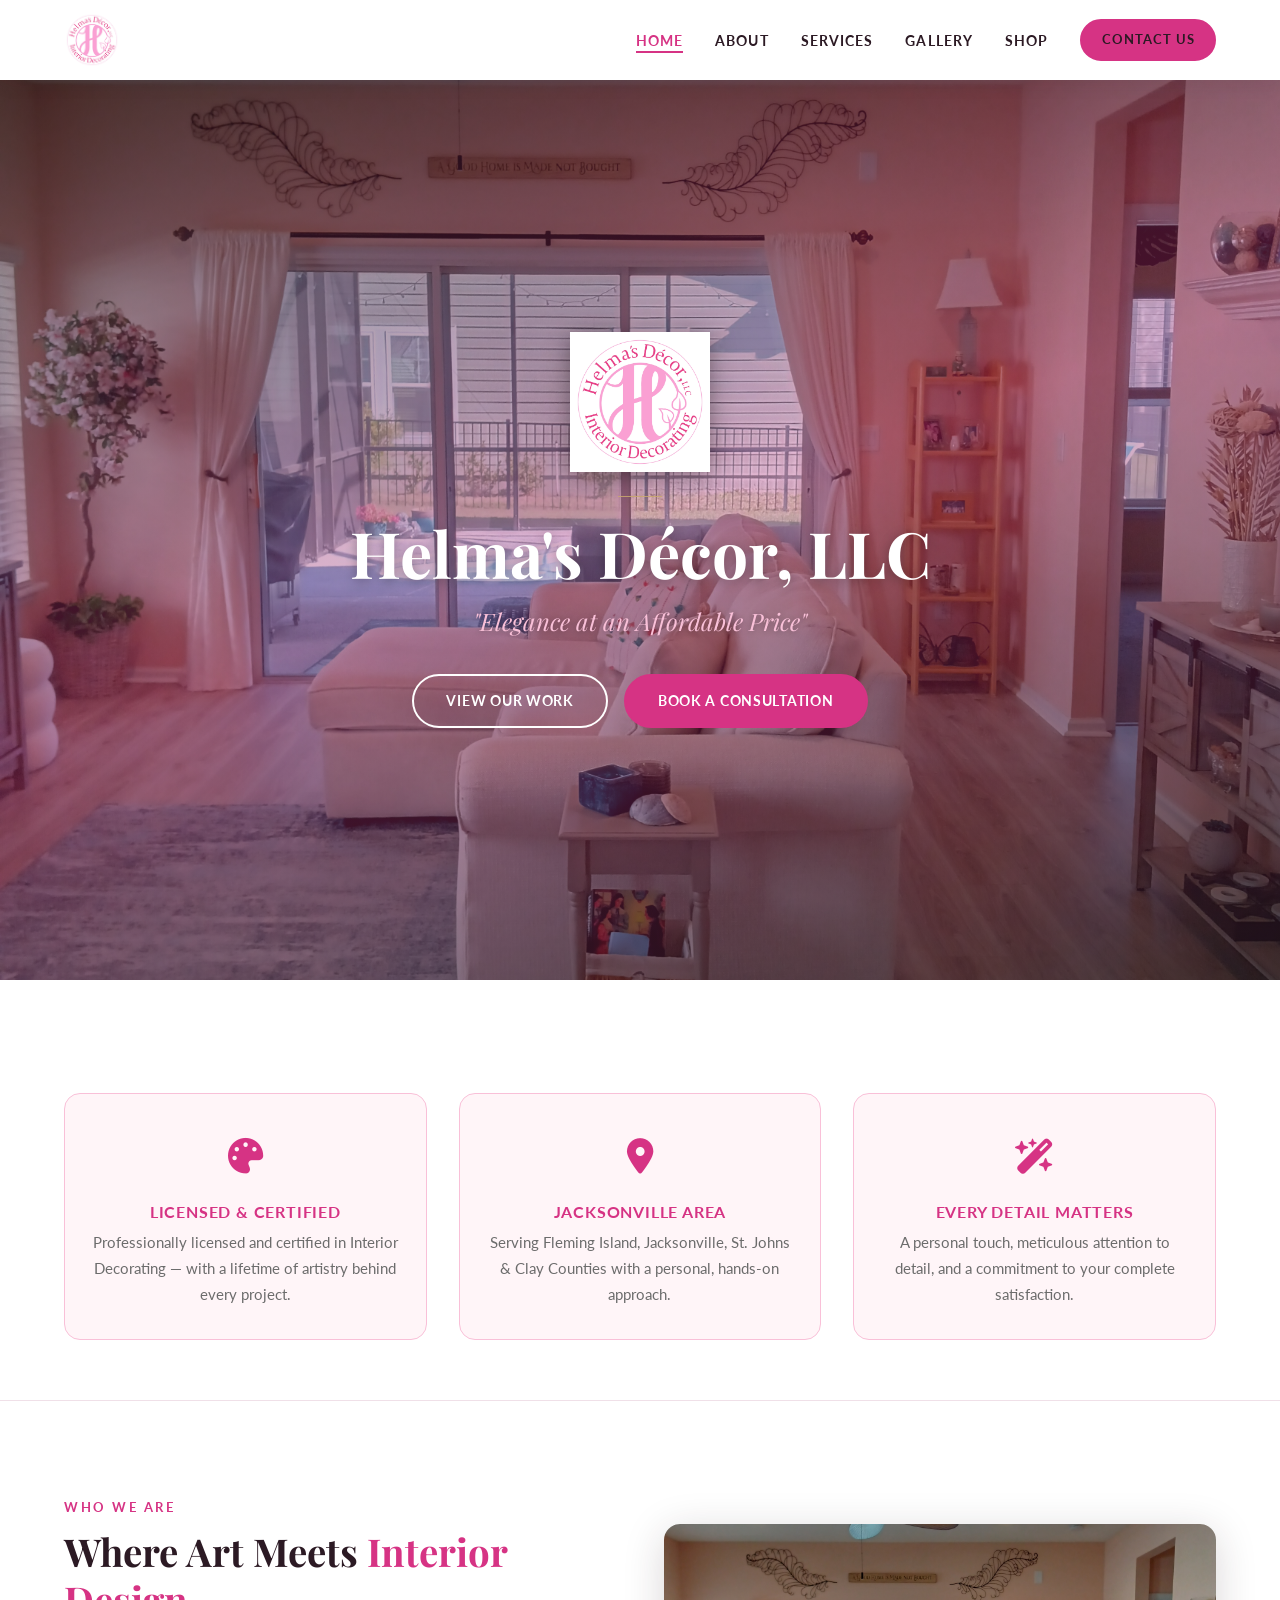
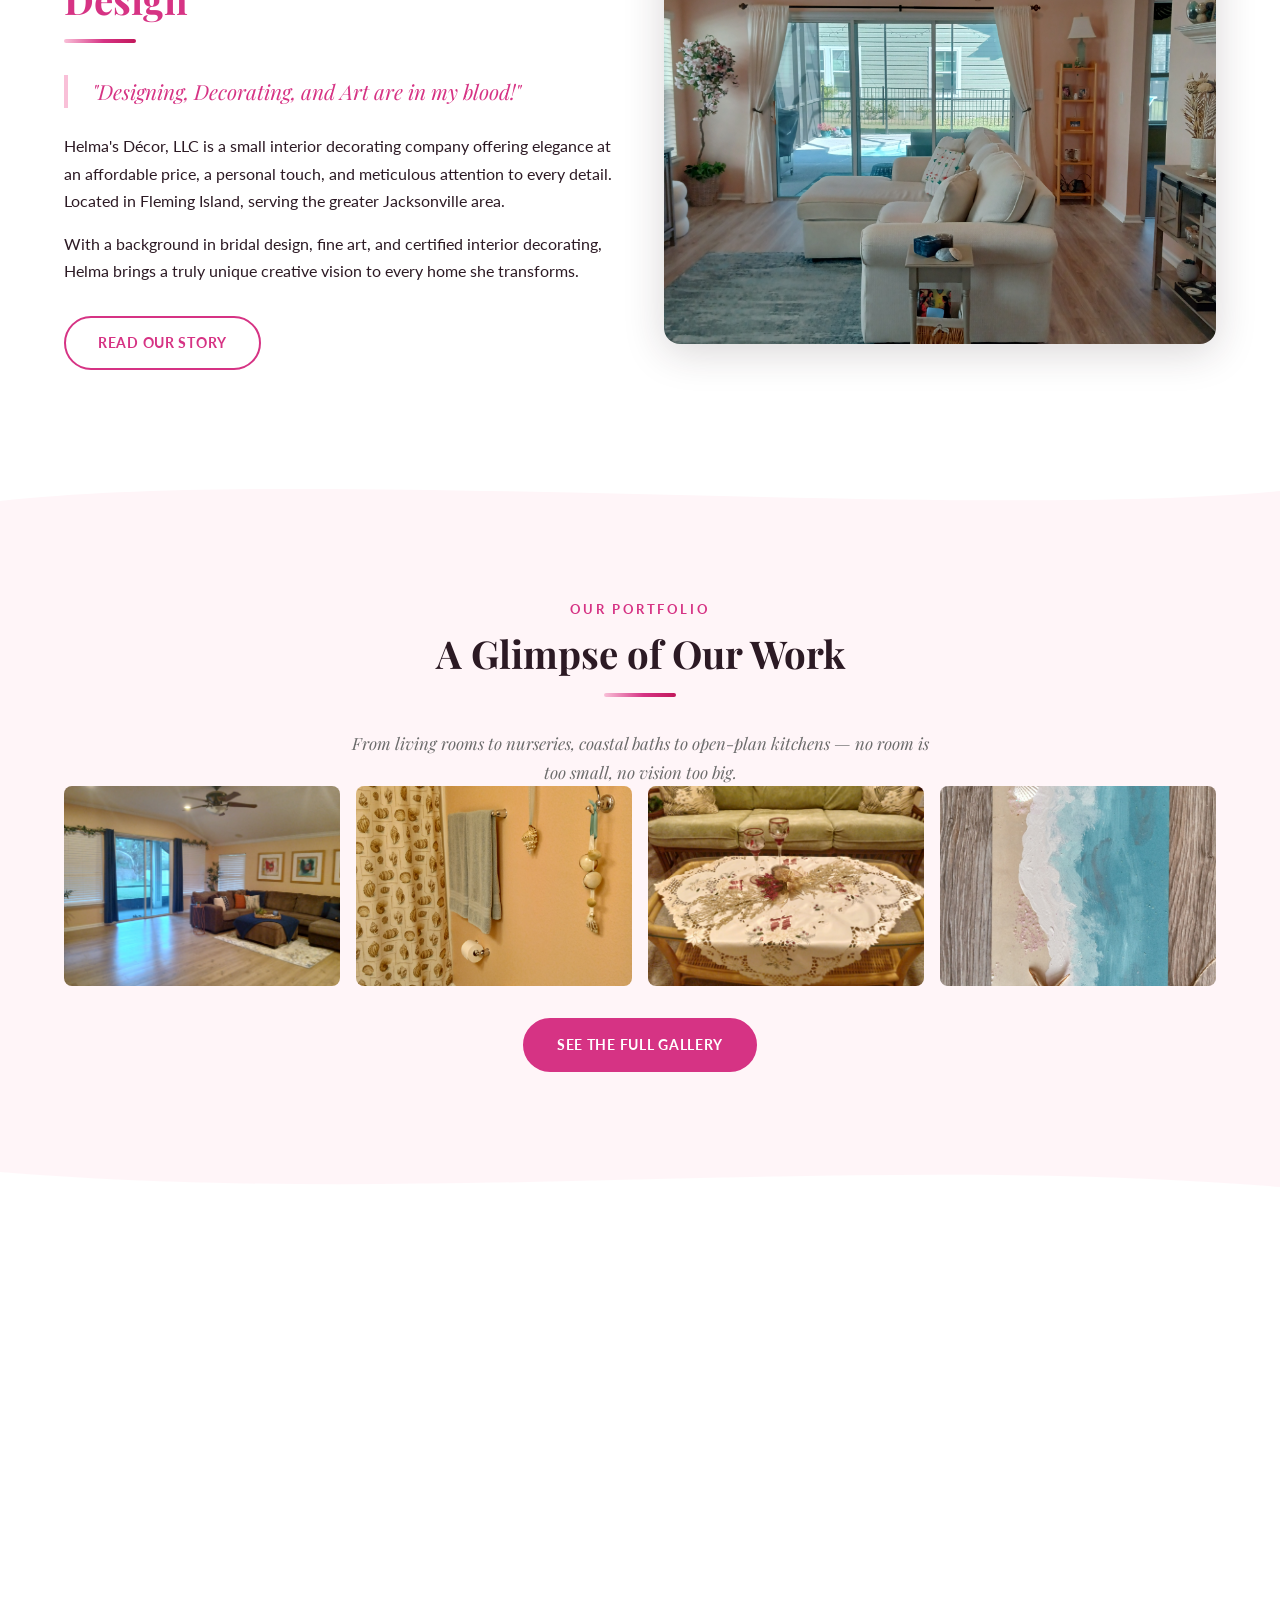
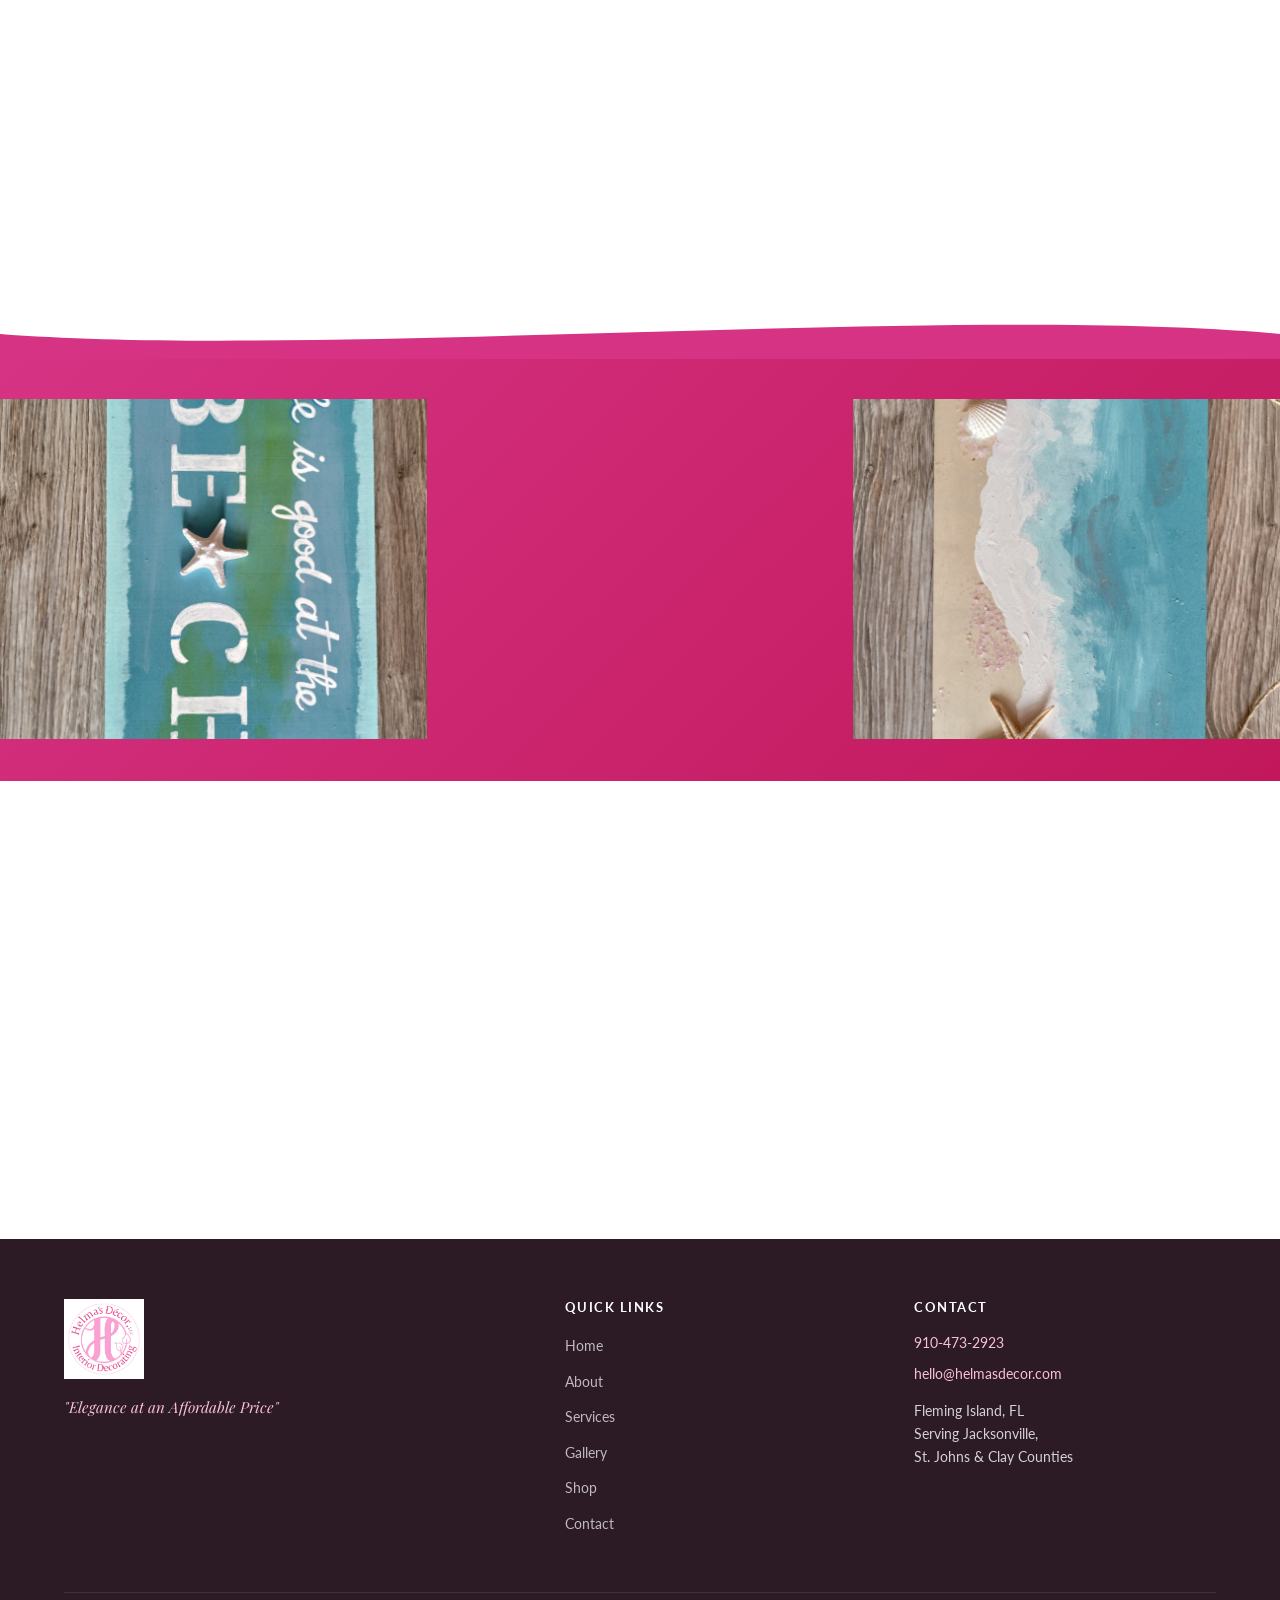
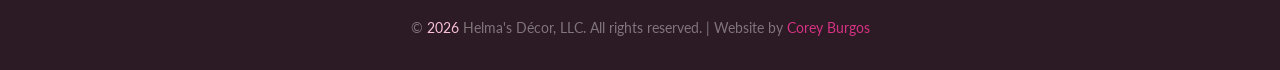
==== index.html @ 73093d69 "Initial commit — Helma's Décor, LLC website Co-Authored-By: Claude Sonnet 4.6 <noreply@anthropic.com" ====
<!DOCTYPE html>
<html lang="en">
<head>
  <meta charset="UTF-8" />
  <meta name="viewport" content="width=device-width, initial-scale=1.0" />
  <title>Helma's Décor, LLC — Interior Decorating | Fleming Island, FL</title>
  <meta name="description" content="Helma's Décor, LLC offers elegance at an affordable price. Licensed interior decorating services in the Jacksonville, St. Johns & Clay County areas." />
  <link rel="stylesheet" href="https://cdnjs.cloudflare.com/ajax/libs/font-awesome/6.5.1/css/all.min.css" />
  <link rel="stylesheet" href="css/styles.css" />
</head>
<body>

  <!-- ======================================================
       NAVIGATION
  ====================================================== -->
  <nav class="navbar">
    <div class="container">
      <a href="index.html" class="nav-logo">
        <img src="images/logo.jpg" alt="Helma's Décor, LLC Logo" />
      </a>
      <button class="hamburger" aria-label="Toggle menu">
        <span></span><span></span><span></span>
      </button>
      <ul class="nav-links">
        <li><a href="index.html" class="active">Home</a></li>
        <li><a href="about.html">About</a></li>
        <li><a href="services.html">Services</a></li>
        <li><a href="gallery.html">Gallery</a></li>
        <li><a href="shop.html">Shop</a></li>
        <li><a href="contact.html" class="btn btn-primary">Contact Us</a></li>
      </ul>
    </div>
  </nav>

  <!-- ======================================================
       HERO
  ====================================================== -->
  <section class="hero">
    <div class="hero-bg" style="background-image: url('images/hero-home.jpg');"></div>
    <div class="hero-overlay"></div>
    <div class="hero-content">
      <img src="images/logo.jpg" alt="Helma's Décor Logo" class="hero-logo" />
      <h1>Helma's Décor, LLC</h1>
      <p class="hero-tagline">"Elegance at an Affordable Price"</p>
      <div class="hero-buttons">
        <a href="gallery.html" class="btn btn-outline">View Our Work</a>
        <a href="contact.html" class="btn btn-primary">Book a Consultation</a>
      </div>
    </div>
  </section>

  <!-- Wave: hero → features -->
  <div class="wave-divider" aria-hidden="true">
    <svg viewBox="0 0 1440 55" preserveAspectRatio="none" xmlns="http://www.w3.org/2000/svg">
      <path d="M0,20 C240,55 480,0 720,28 C960,55 1200,10 1440,30 L1440,55 L0,55 Z" fill="#ffffff"/>
    </svg>
  </div>

  <!-- ======================================================
       FEATURES STRIP
  ====================================================== -->
  <section class="features-strip">
    <div class="container">
      <div class="grid-3">
        <div class="feature-card fade-in">
          <div class="feature-icon"><i class="fa-solid fa-palette"></i></div>
          <h3>Licensed &amp; Certified</h3>
          <p>Professionally licensed and certified in Interior Decorating — with a lifetime of artistry behind every project.</p>
        </div>
        <div class="feature-card fade-in fade-in-delay-1">
          <div class="feature-icon"><i class="fa-solid fa-location-dot"></i></div>
          <h3>Jacksonville Area</h3>
          <p>Serving Fleming Island, Jacksonville, St. Johns &amp; Clay Counties with a personal, hands-on approach.</p>
        </div>
        <div class="feature-card fade-in fade-in-delay-2">
          <div class="feature-icon"><i class="fa-solid fa-wand-magic-sparkles"></i></div>
          <h3>Every Detail Matters</h3>
          <p>A personal touch, meticulous attention to detail, and a commitment to your complete satisfaction.</p>
        </div>
      </div>
    </div>
  </section>

  <!-- ======================================================
       ABOUT TEASER
  ====================================================== -->
  <section class="section">
    <div class="container">
      <div class="grid-2">
        <div class="about-teaser-text fade-in">
          <p class="section-label">Who We Are</p>
          <h2 class="section-title">Where Art Meets <span class="text-pink">Interior Design</span></h2>
          <div class="divider" style="margin-left:0;"></div>
          <blockquote>"Designing, Decorating, and Art are in my blood!"</blockquote>
          <p>Helma's Décor, LLC is a small interior decorating company offering elegance at an affordable price, a personal touch, and meticulous attention to every detail. Located in Fleming Island, serving the greater Jacksonville area.</p>
          <p>With a background in bridal design, fine art, and certified interior decorating, Helma brings a truly unique creative vision to every home she transforms.</p>
          <a href="about.html" class="btn btn-outline-pink" style="margin-top:1rem;">Read Our Story</a>
        </div>
        <div class="fade-in fade-in-delay-1">
          <img src="images/interior-1.jpg" alt="Beautifully decorated living room" class="about-teaser-img" />
        </div>
      </div>
    </div>
  </section>

  <!-- Wave: about → gallery teaser (blush background) -->
  <div class="wave-divider" aria-hidden="true">
    <svg viewBox="0 0 1440 55" preserveAspectRatio="none" xmlns="http://www.w3.org/2000/svg">
      <path d="M0,35 C360,0 1080,55 1440,25 L1440,55 L0,55 Z" fill="#FFF5F8"/>
    </svg>
  </div>

  <!-- ======================================================
       GALLERY TEASER
  ====================================================== -->
  <section class="section section-blush">
    <div class="container">
      <div class="text-center fade-in">
        <p class="section-label">Our Portfolio</p>
        <h2 class="section-title">A Glimpse of Our Work</h2>
        <div class="divider"></div>
        <p class="section-subtitle">From living rooms to nurseries, coastal baths to open-plan kitchens — no room is too small, no vision too big.</p>
      </div>
      <div class="gallery-teaser-grid fade-in">
        <div class="gallery-teaser-item">
          <img src="images/interior-3.jpg" alt="Decorated living room" />
        </div>
        <div class="gallery-teaser-item">
          <img src="images/interior-7.jpg" alt="Coastal bathroom decor" />
        </div>
        <div class="gallery-teaser-item">
          <img src="images/seasonal-1.jpg" alt="Christmas seasonal decor" />
        </div>
        <div class="gallery-teaser-item">
          <img src="images/beach-art-3.jpg" alt="Hand-painted beach art" />
        </div>
      </div>
      <div class="text-center fade-in">
        <a href="gallery.html" class="btn btn-primary">See the Full Gallery</a>
      </div>
    </div>
  </section>

  <!-- Wave: gallery teaser (blush) → services (white) -->
  <div class="wave-divider" aria-hidden="true" style="background:#FFF5F8;">
    <svg viewBox="0 0 1440 55" preserveAspectRatio="none" xmlns="http://www.w3.org/2000/svg">
      <path d="M0,20 C480,55 960,0 1440,35 L1440,55 L0,55 Z" fill="#ffffff"/>
    </svg>
  </div>

  <!-- ======================================================
       SERVICES TEASER
  ====================================================== -->
  <section class="section">
    <div class="container">
      <div class="text-center fade-in">
        <p class="section-label">What We Offer</p>
        <h2 class="section-title">Full-Service Interior Decorating</h2>
        <div class="divider"></div>
      </div>
      <div class="grid-3 fade-in">
        <div class="service-card">
          <div class="service-icon"><i class="fa-solid fa-couch"></i></div>
          <h3>Space Planning &amp; Furnishings</h3>
        </div>
        <div class="service-card">
          <div class="service-icon"><i class="fa-solid fa-palette"></i></div>
          <h3>Color Selection &amp; Style</h3>
        </div>
        <div class="service-card">
          <div class="service-icon"><i class="fa-solid fa-lightbulb"></i></div>
          <h3>Lighting &amp; Window Coverings</h3>
        </div>
        <div class="service-card">
          <div class="service-icon"><i class="fa-solid fa-image"></i></div>
          <h3>Artwork &amp; Accessorizing</h3>
        </div>
        <div class="service-card">
          <div class="service-icon"><i class="fa-solid fa-house"></i></div>
          <h3>Flooring, Walls &amp; Repairs</h3>
        </div>
        <div class="service-card">
          <div class="service-icon"><i class="fa-solid fa-leaf"></i></div>
          <h3>Outdoor Spaces</h3>
        </div>
      </div>
      <div class="text-center fade-in" style="margin-top:2.5rem;">
        <a href="services.html" class="btn btn-outline-pink">View All Services</a>
      </div>
    </div>
  </section>

  <!-- Wave: services → art strip (pink gradient) -->
  <div class="wave-divider" aria-hidden="true">
    <svg viewBox="0 0 1440 55" preserveAspectRatio="none" xmlns="http://www.w3.org/2000/svg">
      <path d="M0,30 C360,55 1080,0 1440,30 L1440,55 L0,55 Z" fill="#D63384"/>
    </svg>
  </div>

  <!-- ======================================================
       ART TEASER STRIP
  ====================================================== -->
  <section class="section-pink" style="padding: 0;">
    <div class="art-teaser-strip">
      <div class="art-teaser-img-wrap" style="overflow:hidden;">
        <img src="images/beach-art-1.jpg" alt="Beach art plaque" class="art-teaser-img" />
      </div>
      <div class="art-teaser-text fade-in">
        <p class="section-label" style="color:rgba(255,255,255,0.7);">Art &amp; Shop</p>
        <h2 style="color:white; margin-bottom:1rem;">Original Art<br />&amp; Beach Décor</h2>
        <p style="color:rgba(255,255,255,0.9); margin-bottom:1.5rem;">Helma is a lifelong artist. From hand-painted beach plaques to original abstract paintings and custom commercial signage — each piece is one-of-a-kind.</p>
        <a href="shop.html" class="btn btn-outline">Visit the Shop</a>
      </div>
      <div class="art-teaser-img-wrap" style="overflow:hidden;">
        <img src="images/beach-art-3.jpg" alt="Hand-painted beach scene" class="art-teaser-img" />
      </div>
    </div>
  </section>

  <!-- ======================================================
       CALL TO ACTION
  ====================================================== -->
  <section class="section">
    <div class="container text-center fade-in">
      <p class="section-label">Ready to Transform Your Home?</p>
      <h2 class="section-title">Your Dream Space Starts with a Conversation</h2>
      <div class="divider"></div>
      <p class="section-subtitle">Whether it's one room or your entire home — Helma is ready to bring your vision to life. No job is too small!</p>
      <a href="contact.html" class="btn btn-primary" style="font-size:1rem; padding: 1rem 2.5rem;">Book Your Free Consultation</a>
    </div>
  </section>

  <!-- ======================================================
       FOOTER
  ====================================================== -->
  <footer class="footer">
    <div class="container">
      <div class="footer-grid">
        <div class="footer-logo">
          <img src="images/logo.jpg" alt="Helma's Décor, LLC" />
          <p>"Elegance at an Affordable Price"</p>
        </div>
        <div>
          <h4>Quick Links</h4>
          <ul>
            <li><a href="index.html">Home</a></li>
            <li><a href="about.html">About</a></li>
            <li><a href="services.html">Services</a></li>
            <li><a href="gallery.html">Gallery</a></li>
            <li><a href="shop.html">Shop</a></li>
            <li><a href="contact.html">Contact</a></li>
          </ul>
        </div>
        <div class="footer-contact">
          <h4>Contact</h4>
          <p><a href="tel:9104732923">910-473-2923</a></p>
          <p><a href="mailto:hello@helmasdecor.com">hello@helmasdecor.com</a></p>
          <p style="margin-top:0.8rem; font-size:0.85rem;">Fleming Island, FL<br />Serving Jacksonville,<br />St. Johns &amp; Clay Counties</p>
        </div>
      </div>
      <div class="footer-bottom">
        <p>&copy; <span id="year"></span> Helma's Décor, LLC. All rights reserved. | Website by <a href="https://coreyburgos.com" target="_blank" rel="noopener">Corey Burgos</a></p>
      </div>
    </div>
  </footer>

  <script>
    document.getElementById('year').textContent = new Date().getFullYear();
  </script>
  <script src="js/main.js"></script>
</body>
</html>
---- css/styles.css ----
/* ============================================================
   Helma's Décor, LLC — Main Stylesheet
   ============================================================ */

/* Google Fonts */
@import url('https://fonts.googleapis.com/css2?family=Playfair+Display:ital,wght@0,400;0,600;0,700;1,400&family=Lato:wght@300;400;700&display=swap');

/* ============================================================
   CSS Custom Properties
   ============================================================ */
:root {
  --pink:       #D63384;
  --rose:       #C2185B;
  --light-pink: #F9C0D8;
  --blush:      #FFF5F8;
  --gold:       #C9A96E;
  --dark:       #2C1A24;
  --gray:       #6c6c6c;
  --light-gray: #f5f5f5;
  --white:      #FFFFFF;
  --nav-height: 80px;
  --transition: 0.3s ease;
  --shadow:     0 4px 20px rgba(44, 26, 36, 0.12);
  --shadow-lg:  0 8px 40px rgba(44, 26, 36, 0.18);
  --radius:     8px;
  --radius-lg:  16px;
}

/* ============================================================
   Reset & Base
   ============================================================ */
*, *::before, *::after {
  box-sizing: border-box;
  margin: 0;
  padding: 0;
}

html {
  scroll-behavior: smooth;
}

body {
  font-family: 'Lato', sans-serif;
  font-size: 16px;
  line-height: 1.7;
  color: var(--dark);
  background: var(--white);
}

img {
  max-width: 100%;
  height: auto;
  display: block;
}

a {
  color: var(--pink);
  text-decoration: none;
  transition: color var(--transition);
}

a:not(.btn):hover {
  color: var(--rose);
}

ul {
  list-style: none;
}

/* ============================================================
   Typography
   ============================================================ */
h1, h2, h3, h4 {
  font-family: 'Playfair Display', serif;
  line-height: 1.25;
  color: var(--dark);
}

h1 { font-size: clamp(2rem, 5vw, 3.5rem); }
h2 { font-size: clamp(1.6rem, 3.5vw, 2.4rem); }
h3 { font-size: clamp(1.2rem, 2.5vw, 1.6rem); }
h4 { font-size: 1.1rem; }

p { margin-bottom: 1rem; }
p:last-child { margin-bottom: 0; }

/* ============================================================
   Layout Utilities
   ============================================================ */
.container {
  width: 90%;
  max-width: 1200px;
  margin: 0 auto;
}

.section {
  padding: 80px 0;
}

.section-blush {
  background: var(--blush);
}

.section-dark {
  background: var(--dark);
  color: var(--white);
}

.section-dark h2,
.section-dark h3,
.section-dark p {
  color: var(--white);
}

.section-pink {
  background: linear-gradient(135deg, var(--pink), var(--rose));
  color: var(--white);
}

.section-pink h2,
.section-pink h3,
.section-pink p {
  color: var(--white);
}

.text-center { text-align: center; }
.text-pink   { color: var(--pink); }
.text-gold   { color: var(--gold); }

.section-label {
  font-family: 'Lato', sans-serif;
  font-size: 0.8rem;
  font-weight: 700;
  letter-spacing: 0.2em;
  text-transform: uppercase;
  color: var(--pink);
  margin-bottom: 0.5rem;
}

.section-title {
  margin-bottom: 1rem;
}

.section-subtitle {
  font-family: 'Playfair Display', serif;
  font-style: italic;
  font-size: 1.05rem;
  color: var(--gray);
  max-width: 600px;
  margin: 0.5rem auto 3rem;
}

/* Brush-stroke divider — painted gradient bar under section headings */
.divider {
  width: 72px;
  height: 4px;
  background: linear-gradient(90deg, var(--light-pink) 0%, var(--pink) 55%, var(--rose) 100%);
  border-radius: 3px;
  margin: 0.5rem auto 2rem;
}

/* Wave SVG divider between sections */
.wave-divider {
  line-height: 0;
  margin-bottom: -2px;
  overflow: hidden;
}

.wave-divider svg {
  display: block;
  width: 100%;
  height: 55px;
}

/* ============================================================
   Grid Layouts
   ============================================================ */
.grid-3 {
  display: grid;
  grid-template-columns: repeat(3, 1fr);
  gap: 2rem;
}

.grid-2 {
  display: grid;
  grid-template-columns: repeat(2, 1fr);
  gap: 3rem;
  align-items: center;
}

.grid-4 {
  display: grid;
  grid-template-columns: repeat(4, 1fr);
  gap: 1.5rem;
}

@media (max-width: 1024px) {
  .grid-4 { grid-template-columns: repeat(2, 1fr); }
}

@media (max-width: 768px) {
  .grid-3 { grid-template-columns: repeat(2, 1fr); }
  .grid-2 { grid-template-columns: 1fr; }
  .grid-4 { grid-template-columns: 1fr; }
}

@media (max-width: 480px) {
  .grid-3 { grid-template-columns: 1fr; }
}

/* ============================================================
   Buttons
   ============================================================ */
.btn {
  display: inline-block;
  padding: 0.8rem 2rem;
  border-radius: 50px;
  font-family: 'Lato', sans-serif;
  font-weight: 700;
  font-size: 0.9rem;
  letter-spacing: 0.05em;
  text-transform: uppercase;
  cursor: pointer;
  border: 2px solid transparent;
  transition: all var(--transition);
  text-decoration: none;
}

.btn:hover {
  text-decoration: none;
}

.btn-primary {
  background: var(--pink);
  color: var(--white);
  border-color: var(--pink);
}

.btn-primary:hover {
  background: var(--rose);
  border-color: var(--rose);
  color: var(--white);
  transform: translateY(-2px);
  box-shadow: 0 6px 20px rgba(214, 51, 132, 0.4);
}

.btn-outline {
  background: transparent;
  color: var(--white);
  border-color: var(--white);
}

.btn-outline:hover {
  background: rgba(255, 255, 255, 0.18);
  color: var(--white);
  border-color: var(--white);
  transform: translateY(-2px);
}

.btn-outline-pink {
  background: transparent;
  color: var(--pink);
  border-color: var(--pink);
}

.btn-outline-pink:hover {
  background: var(--pink);
  color: var(--white);
  transform: translateY(-2px);
}

.btn-gold {
  background: var(--gold);
  color: var(--white);
  border-color: var(--gold);
}

.btn-gold:hover {
  background: #b8925e;
  border-color: #b8925e;
  color: var(--white);
  transform: translateY(-2px);
}

/* ============================================================
   Cards
   ============================================================ */
.card {
  background: var(--white);
  border-radius: var(--radius-lg);
  box-shadow: var(--shadow);
  overflow: hidden;
  transition: transform var(--transition), box-shadow var(--transition);
}

.card:hover {
  transform: translateY(-6px);
  box-shadow: var(--shadow-lg);
}

.card-body {
  padding: 1.5rem;
}

.card-img {
  width: 100%;
  height: 220px;
  object-fit: cover;
  transition: transform 0.5s ease;
}

.card:hover .card-img {
  transform: scale(1.05);
}

.card-img-wrap {
  overflow: hidden;
}

/* ============================================================
   Navigation
   ============================================================ */
.navbar {
  position: sticky;
  top: 0;
  z-index: 1000;
  background: rgba(255, 255, 255, 0.97);
  backdrop-filter: blur(8px);
  box-shadow: 0 2px 20px rgba(44, 26, 36, 0.08);
  height: var(--nav-height);
}

.navbar .container {
  display: flex;
  align-items: center;
  justify-content: space-between;
  height: 100%;
}

.nav-logo img {
  height: 56px;
  width: auto;
  transition: transform var(--transition);
}

.nav-logo img:hover {
  transform: scale(1.05);
}

.nav-links {
  display: flex;
  align-items: center;
  gap: 2rem;
}

.nav-links a {
  font-family: 'Lato', sans-serif;
  font-weight: 700;
  font-size: 0.85rem;
  letter-spacing: 0.08em;
  text-transform: uppercase;
  color: var(--dark);
  position: relative;
  padding-bottom: 4px;
}

.nav-links a::after {
  content: '';
  position: absolute;
  bottom: 0;
  left: 0;
  width: 0;
  height: 2px;
  background: var(--pink);
  transition: width var(--transition);
}

.nav-links a:not(.btn):hover,
.nav-links a:not(.btn).active {
  color: var(--pink);
}

.nav-links a:not(.btn):hover::after,
.nav-links a:not(.btn).active::after {
  width: 100%;
}

.nav-links a.btn::after,
.nav-links a.btn:hover::after,
.nav-links a.btn.active::after {
  display: none;
}

.nav-links .btn {
  padding: 0.5rem 1.2rem;
  font-size: 0.8rem;
}

/* Hamburger */
.hamburger {
  display: none;
  flex-direction: column;
  gap: 5px;
  cursor: pointer;
  padding: 4px;
  background: none;
  border: none;
}

.hamburger span {
  display: block;
  width: 26px;
  height: 2px;
  background: var(--dark);
  border-radius: 2px;
  transition: all var(--transition);
}

.hamburger.open span:nth-child(1) {
  transform: translateY(7px) rotate(45deg);
}
.hamburger.open span:nth-child(2) {
  opacity: 0;
}
.hamburger.open span:nth-child(3) {
  transform: translateY(-7px) rotate(-45deg);
}

@media (max-width: 900px) {
  .hamburger { display: flex; }

  .nav-links {
    display: none;
    position: absolute;
    top: var(--nav-height);
    left: 0;
    right: 0;
    background: var(--white);
    flex-direction: column;
    align-items: center;
    padding: 2rem 0;
    gap: 1.5rem;
    box-shadow: 0 8px 30px rgba(44, 26, 36, 0.12);
    border-top: 2px solid var(--light-pink);
  }

  .nav-links.open { display: flex; }
}

/* ============================================================
   Hero — Home
   ============================================================ */
.hero {
  position: relative;
  min-height: 100vh;
  display: flex;
  align-items: center;
  justify-content: center;
  text-align: center;
  overflow: hidden;
  margin-top: 0;
}

.hero-bg {
  position: absolute;
  inset: 0;
  background-size: cover;
  background-position: center;
  z-index: 0;
  transform: scale(1.05);
  transition: transform 8s ease;
}

.hero.loaded .hero-bg {
  transform: scale(1);
}

.hero-overlay {
  position: absolute;
  inset: 0;
  background: linear-gradient(
    160deg,
    rgba(44, 26, 36, 0.55) 0%,
    rgba(214, 51, 132, 0.35) 50%,
    rgba(44, 26, 36, 0.6) 100%
  );
  z-index: 1;
}

.hero-content {
  position: relative;
  z-index: 2;
  color: var(--white);
  padding: 2rem;
  max-width: 800px;
}

.hero-logo {
  width: 140px;
  height: 140px;
  object-fit: contain;
  margin: 0 auto 1.5rem;
  filter: drop-shadow(0 4px 12px rgba(0,0,0,0.4));
}

.hero-content h1 {
  color: var(--white);
  font-size: clamp(2.2rem, 6vw, 4rem);
  text-shadow: 0 2px 12px rgba(0,0,0,0.3);
  margin-bottom: 0.5rem;
}

.hero-content h1::before {
  content: '';
  display: block;
  width: 44px;
  height: 1px;
  background: var(--gold);
  margin: 0 auto 1rem;
  opacity: 0.85;
}

.hero-tagline {
  font-family: 'Playfair Display', serif;
  font-style: italic;
  font-size: clamp(1.1rem, 2.5vw, 1.5rem);
  color: var(--light-pink);
  margin-bottom: 2rem;
  text-shadow: 0 1px 6px rgba(0,0,0,0.3);
}

.hero-buttons {
  display: flex;
  gap: 1rem;
  justify-content: center;
  flex-wrap: wrap;
}

/* ============================================================
   Page Hero Banner (inner pages)
   ============================================================ */
.page-hero {
  position: relative;
  height: clamp(240px, 40vh, 400px);
  display: flex;
  align-items: center;
  justify-content: center;
  text-align: center;
  overflow: hidden;
}

.page-hero-bg {
  position: absolute;
  inset: 0;
  background-size: cover;
  background-position: center;
  filter: brightness(0.6);
}

.page-hero-overlay {
  position: absolute;
  inset: 0;
  background: linear-gradient(
    to bottom,
    rgba(44, 26, 36, 0.4),
    rgba(214, 51, 132, 0.45)
  );
}

.page-hero-content {
  position: relative;
  z-index: 2;
  color: var(--white);
}

.page-hero-content h1 {
  color: var(--white);
  text-shadow: 0 2px 10px rgba(0,0,0,0.4);
}

.page-hero-content .hero-tagline {
  margin-bottom: 0;
}

/* ============================================================
   Features Strip
   ============================================================ */
.features-strip {
  background: var(--white);
  padding: 60px 0;
  border-bottom: 1px solid #f0e0e8;
}

.feature-card {
  text-align: center;
  padding: 2rem 1.5rem;
  border-radius: var(--radius-lg);
  background: var(--blush);
  border: 1px solid var(--light-pink);
  transition: all var(--transition);
}

.feature-card:hover {
  background: #fde8f1;
  transform: translateY(-4px);
  box-shadow: 0 8px 24px rgba(214, 51, 132, 0.12);
}

.feature-icon {
  font-size: 2.2rem;
  margin-bottom: 1rem;
  color: var(--pink);
}

.feature-card h3 {
  font-size: 1rem;
  font-family: 'Lato', sans-serif;
  font-weight: 700;
  text-transform: uppercase;
  letter-spacing: 0.05em;
  color: var(--pink);
  margin-bottom: 0.5rem;
}

.feature-card p {
  font-size: 0.95rem;
  color: var(--gray);
}

/* ============================================================
   About Teaser (Home)
   ============================================================ */
.about-teaser-img {
  border-radius: var(--radius-lg);
  box-shadow: var(--shadow-lg);
  width: 100%;
  height: 420px;
  object-fit: cover;
}

.about-teaser-text {
  padding: 1rem 0;
}

.about-teaser-text blockquote {
  font-family: 'Playfair Display', serif;
  font-style: italic;
  font-size: 1.3rem;
  color: var(--pink);
  border-left: 4px solid var(--light-pink);
  padding-left: 1.5rem;
  margin: 1.5rem 0;
  line-height: 1.6;
}

/* ============================================================
   Gallery Teaser (Home)
   ============================================================ */
.gallery-teaser-grid {
  display: grid;
  grid-template-columns: repeat(4, 1fr);
  gap: 1rem;
  margin-bottom: 2rem;
}

.gallery-teaser-item {
  border-radius: var(--radius);
  overflow: hidden;
  cursor: pointer;
}

.gallery-teaser-item img {
  width: 100%;
  height: 200px;
  object-fit: cover;
  transition: transform 0.5s ease;
}

.gallery-teaser-item:hover img {
  transform: scale(1.08);
}

@media (max-width: 768px) {
  .gallery-teaser-grid { grid-template-columns: repeat(2, 1fr); }
}

@media (max-width: 480px) {
  .gallery-teaser-grid { grid-template-columns: 1fr; }
}

/* ============================================================
   Art Teaser Strip (Home)
   ============================================================ */
.art-teaser-strip {
  display: grid;
  grid-template-columns: 1fr 1fr 1fr;
  gap: 0;
  align-items: center;
  min-height: 340px;
}

.art-teaser-text {
  padding: 3rem;
  text-align: center;
}

.art-teaser-img {
  height: 340px;
  object-fit: cover;
  width: 100%;
}

@media (max-width: 768px) {
  .art-teaser-strip {
    grid-template-columns: 1fr;
  }
  .art-teaser-img { height: 200px; }
}

/* ============================================================
   About Page
   ============================================================ */
.about-logo-wrap {
  text-align: center;
}

.about-logo-wrap img {
  max-width: 320px;
  margin: 0 auto;
  border-radius: 50%;
  box-shadow: var(--shadow-lg);
}

.credential-card {
  background: var(--blush);
  border-radius: var(--radius-lg);
  padding: 2rem 1.5rem;
  text-align: center;
  box-shadow: var(--shadow);
  border-top: 4px solid var(--pink);
  transition: transform var(--transition);
}

.credential-card:hover {
  transform: translateY(-6px);
}

.credential-icon {
  font-size: 2rem;
  margin-bottom: 0.8rem;
  color: var(--pink);
}

.credential-card h3 {
  font-size: 1rem;
  font-family: 'Lato', sans-serif;
  font-weight: 700;
  color: var(--pink);
  text-transform: uppercase;
  letter-spacing: 0.05em;
  margin-bottom: 0.4rem;
}

.team-note {
  background: var(--blush);
  border-radius: var(--radius-lg);
  padding: 2.5rem;
  border-left: 5px solid var(--pink);
  font-size: 1.05rem;
  margin-top: 2rem;
}

/* ============================================================
   Services Page
   ============================================================ */
.service-card {
  background: var(--white);
  border-radius: var(--radius-lg);
  padding: 1.8rem;
  text-align: center;
  box-shadow: var(--shadow);
  transition: all var(--transition);
  border-bottom: 3px solid transparent;
}

.service-card:hover {
  transform: translateY(-6px);
  border-bottom-color: var(--pink);
  box-shadow: var(--shadow-lg);
}

.service-icon {
  font-size: 1.8rem;
  margin-bottom: 0.8rem;
  color: var(--pink);
}

.service-card h3 {
  font-family: 'Lato', sans-serif;
  font-size: 0.95rem;
  font-weight: 700;
  text-transform: uppercase;
  letter-spacing: 0.06em;
  color: var(--dark);
}

/* Process Timeline */
.process-timeline {
  display: flex;
  align-items: flex-start;
  justify-content: center;
  gap: 0;
  position: relative;
  padding: 2rem 0;
}

.process-step {
  flex: 1;
  text-align: center;
  position: relative;
  padding: 0 1rem;
}

.process-step::after {
  content: '';
  position: absolute;
  top: 32px;
  right: -1px;
  width: 50%;
  height: 2px;
  background: linear-gradient(to right, var(--pink), var(--light-pink));
  z-index: 0;
}

.process-step:last-child::after { display: none; }

.process-step::before {
  content: '';
  position: absolute;
  top: 32px;
  left: -1px;
  width: 50%;
  height: 2px;
  background: linear-gradient(to right, var(--light-pink), var(--pink));
  z-index: 0;
}

.process-step:first-child::before { display: none; }

.step-number {
  width: 64px;
  height: 64px;
  border-radius: 50%;
  background: linear-gradient(135deg, var(--pink), var(--rose));
  color: var(--white);
  font-family: 'Playfair Display', serif;
  font-size: 1.5rem;
  font-weight: 700;
  display: flex;
  align-items: center;
  justify-content: center;
  margin: 0 auto 1.2rem;
  position: relative;
  z-index: 1;
  box-shadow: 0 4px 16px rgba(214, 51, 132, 0.35);
}

.process-step h3 {
  font-size: 1rem;
  font-family: 'Lato', sans-serif;
  font-weight: 700;
  text-transform: uppercase;
  letter-spacing: 0.06em;
  color: var(--dark);
  margin-bottom: 0.5rem;
}

.process-step p {
  font-size: 0.9rem;
  color: var(--gray);
}

@media (max-width: 768px) {
  .process-timeline {
    flex-direction: column;
    align-items: center;
    gap: 2rem;
  }
  .process-step::after,
  .process-step::before { display: none; }
  .process-step { width: 100%; max-width: 320px; }
}

.callout-banner {
  border-radius: var(--radius-lg);
  padding: 3rem 2rem;
  text-align: center;
}

.callout-banner h2 {
  font-size: 1.8rem;
  margin-bottom: 0.5rem;
}

/* ============================================================
   Gallery Page
   ============================================================ */
.filter-bar {
  display: flex;
  flex-wrap: wrap;
  gap: 0.75rem;
  justify-content: center;
  margin-bottom: 2.5rem;
}

.filter-btn {
  padding: 0.5rem 1.4rem;
  border-radius: 50px;
  border: 2px solid var(--light-pink);
  background: var(--white);
  color: var(--dark);
  font-family: 'Lato', sans-serif;
  font-weight: 700;
  font-size: 0.82rem;
  letter-spacing: 0.06em;
  text-transform: uppercase;
  cursor: pointer;
  transition: all var(--transition);
}

.filter-btn:hover,
.filter-btn.active {
  background: var(--pink);
  border-color: var(--pink);
  color: var(--white);
  transform: translateY(-2px);
  box-shadow: 0 4px 14px rgba(214, 51, 132, 0.3);
}

.gallery-grid {
  display: grid;
  grid-template-columns: repeat(3, 1fr);
  gap: 1.2rem;
}

.gallery-item {
  border-radius: var(--radius);
  overflow: hidden;
  cursor: pointer;
  position: relative;
}

.gallery-item-inner {
  position: relative;
  overflow: hidden;
  border-radius: var(--radius);
}

.gallery-item img {
  width: 100%;
  height: 260px;
  object-fit: cover;
  transition: transform 0.5s ease;
  display: block;
}

.gallery-item:hover img {
  transform: scale(1.08);
}

.gallery-overlay {
  position: absolute;
  inset: 0;
  background: linear-gradient(
    to top,
    rgba(214, 51, 132, 0.7),
    transparent 60%
  );
  opacity: 0;
  transition: opacity var(--transition);
  display: flex;
  align-items: flex-end;
  padding: 1rem;
}

.gallery-item:hover .gallery-overlay {
  opacity: 1;
}

.gallery-overlay i {
  color: var(--white);
  font-size: 1.4rem;
}

@media (max-width: 768px) {
  .gallery-grid { grid-template-columns: repeat(2, 1fr); }
}

@media (max-width: 480px) {
  .gallery-grid { grid-template-columns: 1fr; }
}

/* ============================================================
   Lightbox
   ============================================================ */
.lightbox {
  display: none;
  position: fixed;
  inset: 0;
  background: rgba(0, 0, 0, 0.92);
  z-index: 9999;
  align-items: center;
  justify-content: center;
}

.lightbox.open {
  display: flex;
}

.lightbox-img {
  max-width: 90vw;
  max-height: 85vh;
  object-fit: contain;
  border-radius: var(--radius);
  box-shadow: 0 20px 60px rgba(0,0,0,0.8);
  animation: lightboxIn 0.25s ease;
}

@keyframes lightboxIn {
  from { opacity: 0; transform: scale(0.92); }
  to   { opacity: 1; transform: scale(1); }
}

.lightbox-close {
  position: absolute;
  top: 1.5rem;
  right: 1.5rem;
  background: none;
  border: none;
  color: var(--white);
  font-size: 2.5rem;
  cursor: pointer;
  line-height: 1;
  opacity: 0.8;
  transition: opacity var(--transition);
}

.lightbox-close:hover { opacity: 1; }

.lightbox-prev,
.lightbox-next {
  position: absolute;
  top: 50%;
  transform: translateY(-50%);
  background: rgba(255,255,255,0.15);
  border: none;
  color: var(--white);
  font-size: 2rem;
  cursor: pointer;
  padding: 0.8rem 1rem;
  border-radius: var(--radius);
  transition: background var(--transition);
}

.lightbox-prev { left: 1rem; }
.lightbox-next { right: 1rem; }

.lightbox-prev:hover,
.lightbox-next:hover {
  background: rgba(214, 51, 132, 0.6);
}

/* ============================================================
   Shop Page
   ============================================================ */
.shop-card {
  background: var(--white);
  border-radius: var(--radius-lg);
  overflow: hidden;
  box-shadow: var(--shadow);
  transition: all var(--transition);
}

.shop-card:hover {
  transform: translateY(-8px);
  box-shadow: var(--shadow-lg);
}

.shop-card-img {
  width: 100%;
  height: 280px;
  object-fit: cover;
  transition: transform 0.5s ease;
}

.shop-card:hover .shop-card-img {
  transform: scale(1.05);
}

.shop-card-img-wrap {
  overflow: hidden;
}

.shop-card-body {
  padding: 1.5rem;
}

.shop-card-body h3 {
  font-size: 1.1rem;
  margin-bottom: 0.4rem;
}

.shop-card-body p {
  font-size: 0.9rem;
  color: var(--gray);
  margin-bottom: 1rem;
}

.etsy-teaser {
  border-radius: var(--radius-lg);
  padding: 3rem 2rem;
  text-align: center;
  margin-top: 3rem;
  background: linear-gradient(135deg, #f0f9ff, var(--blush));
  border: 2px dashed var(--light-pink);
}

.etsy-teaser h3 {
  font-size: 1.5rem;
  margin-bottom: 0.5rem;
}

.etsy-icon { font-size: 2.2rem; margin-bottom: 1rem; color: var(--pink); }

/* ============================================================
   Contact Page
   ============================================================ */
.contact-info h3 {
  font-size: 1.1rem;
  font-family: 'Lato', sans-serif;
  font-weight: 700;
  text-transform: uppercase;
  letter-spacing: 0.08em;
  color: var(--pink);
  margin-bottom: 0.3rem;
  margin-top: 1.5rem;
}

.contact-info h3:first-child { margin-top: 0; }

.contact-info p {
  color: var(--gray);
  font-size: 1rem;
}

.contact-info a {
  color: var(--dark);
  font-size: 1.05rem;
  font-weight: 700;
}

.contact-info a:hover { color: var(--pink); }

.contact-logo {
  max-width: 200px;
  margin: 2rem auto 0;
}

.contact-form-wrap {
  background: var(--blush);
  border-radius: var(--radius-lg);
  padding: 2.5rem;
  box-shadow: var(--shadow);
}

.form-group {
  margin-bottom: 1.2rem;
}

.form-group label {
  display: block;
  font-weight: 700;
  font-size: 0.85rem;
  letter-spacing: 0.06em;
  text-transform: uppercase;
  color: var(--dark);
  margin-bottom: 0.4rem;
}

.form-group input,
.form-group textarea,
.form-group select {
  width: 100%;
  padding: 0.75rem 1rem;
  border: 2px solid #e8d0da;
  border-radius: var(--radius);
  font-family: 'Lato', sans-serif;
  font-size: 1rem;
  color: var(--dark);
  background: var(--white);
  transition: border-color var(--transition), box-shadow var(--transition);
  outline: none;
}

.form-group input:focus,
.form-group textarea:focus {
  border-color: var(--pink);
  box-shadow: 0 0 0 3px rgba(214, 51, 132, 0.12);
}

.form-group textarea {
  resize: vertical;
  min-height: 140px;
}

.form-note {
  font-size: 0.85rem;
  color: var(--gray);
  margin-top: 1rem;
  text-align: center;
}

/* ============================================================
   Footer
   ============================================================ */
.footer {
  background: var(--dark);
  color: rgba(255,255,255,0.8);
  padding: 60px 0 30px;
}

.footer-grid {
  display: grid;
  grid-template-columns: 1.5fr 1fr 1fr;
  gap: 3rem;
  margin-bottom: 3rem;
}

.footer-logo img {
  height: 80px;
  margin-bottom: 1rem;
}

.footer-logo p {
  font-size: 0.95rem;
  font-family: 'Playfair Display', serif;
  font-style: italic;
  color: var(--light-pink);
  margin-bottom: 0;
}

.footer h4 {
  color: var(--white);
  font-family: 'Lato', sans-serif;
  font-size: 0.8rem;
  font-weight: 700;
  text-transform: uppercase;
  letter-spacing: 0.12em;
  margin-bottom: 1rem;
}

.footer ul li {
  margin-bottom: 0.5rem;
}

.footer ul li a {
  color: rgba(255,255,255,0.7);
  font-size: 0.9rem;
  transition: color var(--transition);
}

.footer ul li a:hover { color: var(--light-pink); }

.footer-contact p {
  font-size: 0.9rem;
  margin-bottom: 0.4rem;
}

.footer-contact a {
  color: var(--light-pink);
}

.footer-contact a:hover { color: var(--white); }

.footer-bottom {
  border-top: 1px solid rgba(255,255,255,0.1);
  padding-top: 1.5rem;
  text-align: center;
  font-size: 0.85rem;
  color: rgba(255,255,255,0.4);
}

.footer-bottom span { color: var(--light-pink); }

@media (max-width: 768px) {
  .footer-grid { grid-template-columns: 1fr; gap: 2rem; }
}

/* ============================================================
   Scroll Fade-in Animations
   ============================================================ */
.fade-in {
  opacity: 0;
  transform: translateY(30px);
  transition: opacity 0.6s ease, transform 0.6s ease;
}

.fade-in.visible {
  opacity: 1;
  transform: translateY(0);
}

.fade-in-delay-1 { transition-delay: 0.1s; }
.fade-in-delay-2 { transition-delay: 0.2s; }
.fade-in-delay-3 { transition-delay: 0.3s; }
.fade-in-delay-4 { transition-delay: 0.4s; }

/* ============================================================
   Misc
   ============================================================ */
.pink-rule {
  width: 100%;
  height: 4px;
  background: linear-gradient(to right, var(--pink), var(--gold), var(--pink));
}

.text-italic {
  font-family: 'Playfair Display', serif;
  font-style: italic;
}

.tag {
  display: inline-block;
  padding: 0.25rem 0.8rem;
  border-radius: 50px;
  font-size: 0.75rem;
  font-weight: 700;
  text-transform: uppercase;
  letter-spacing: 0.06em;
}

.tag-pink {
  background: var(--blush);
  color: var(--pink);
}
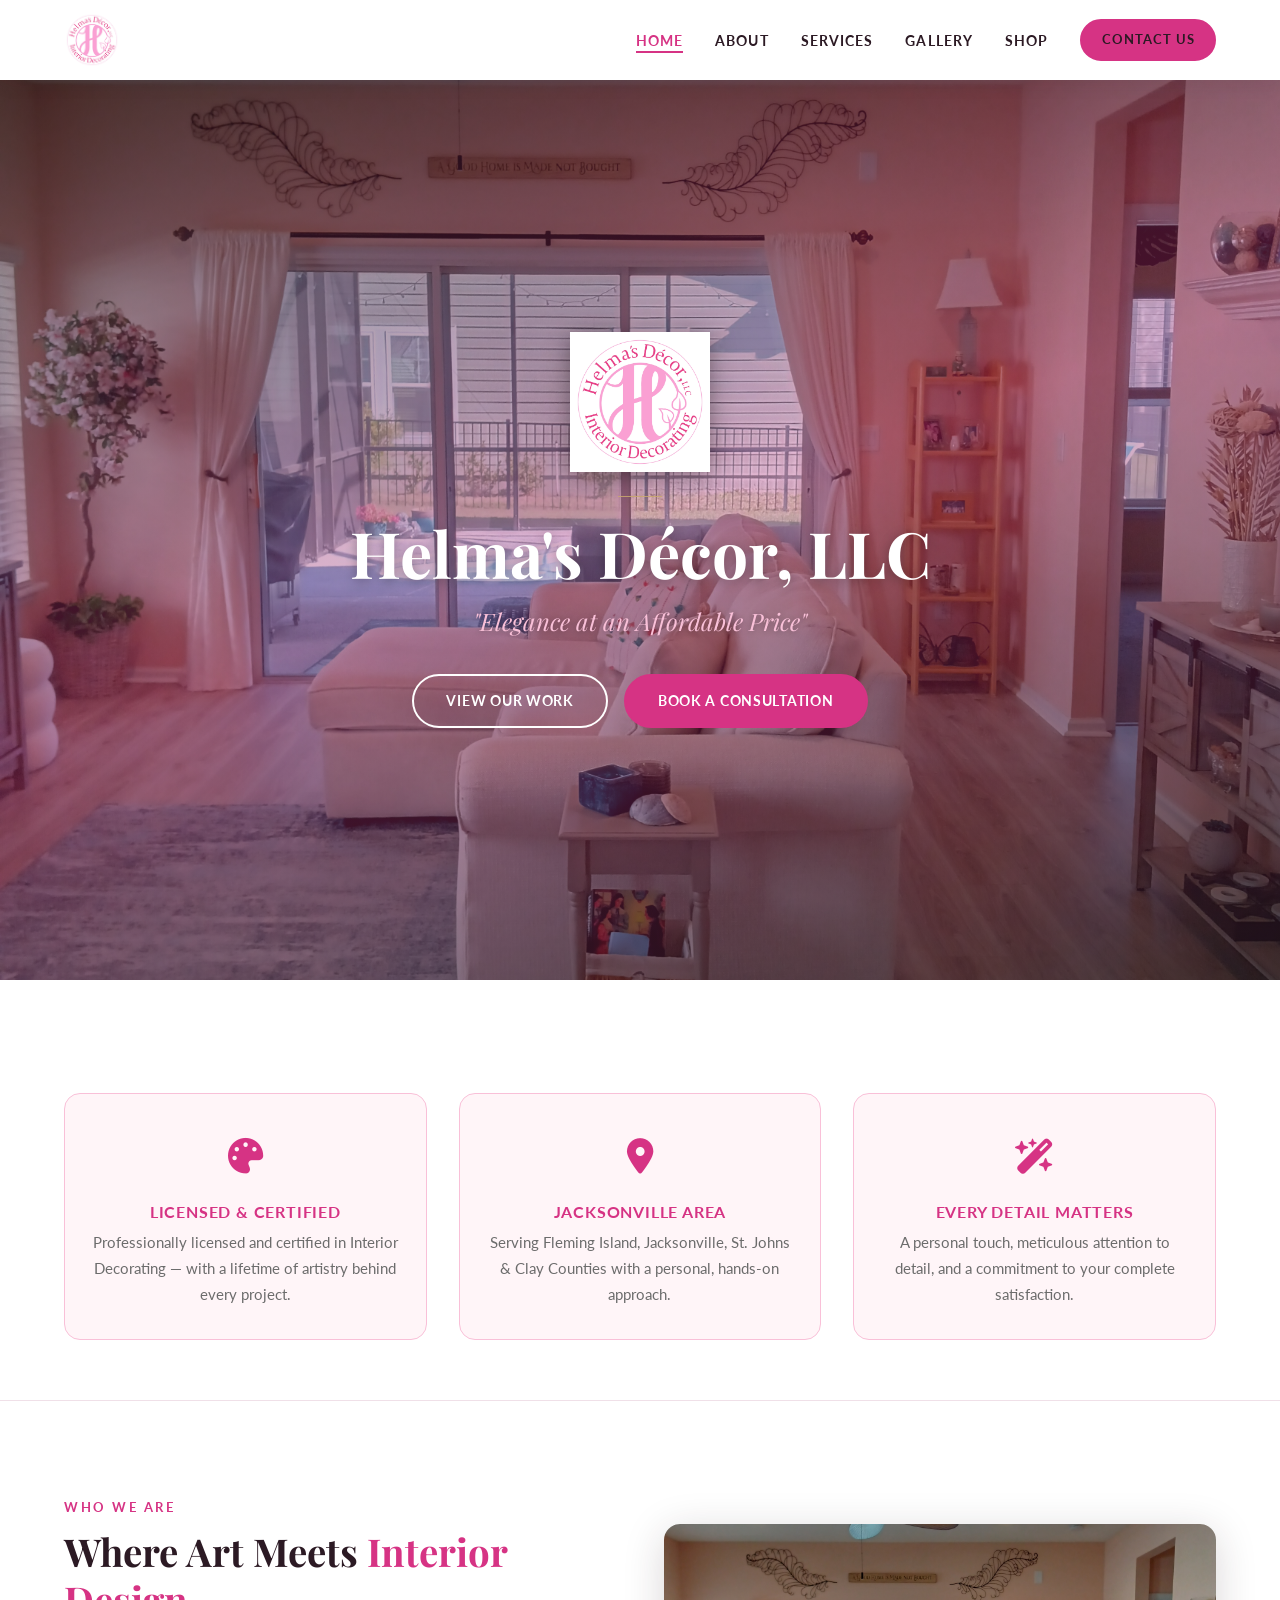
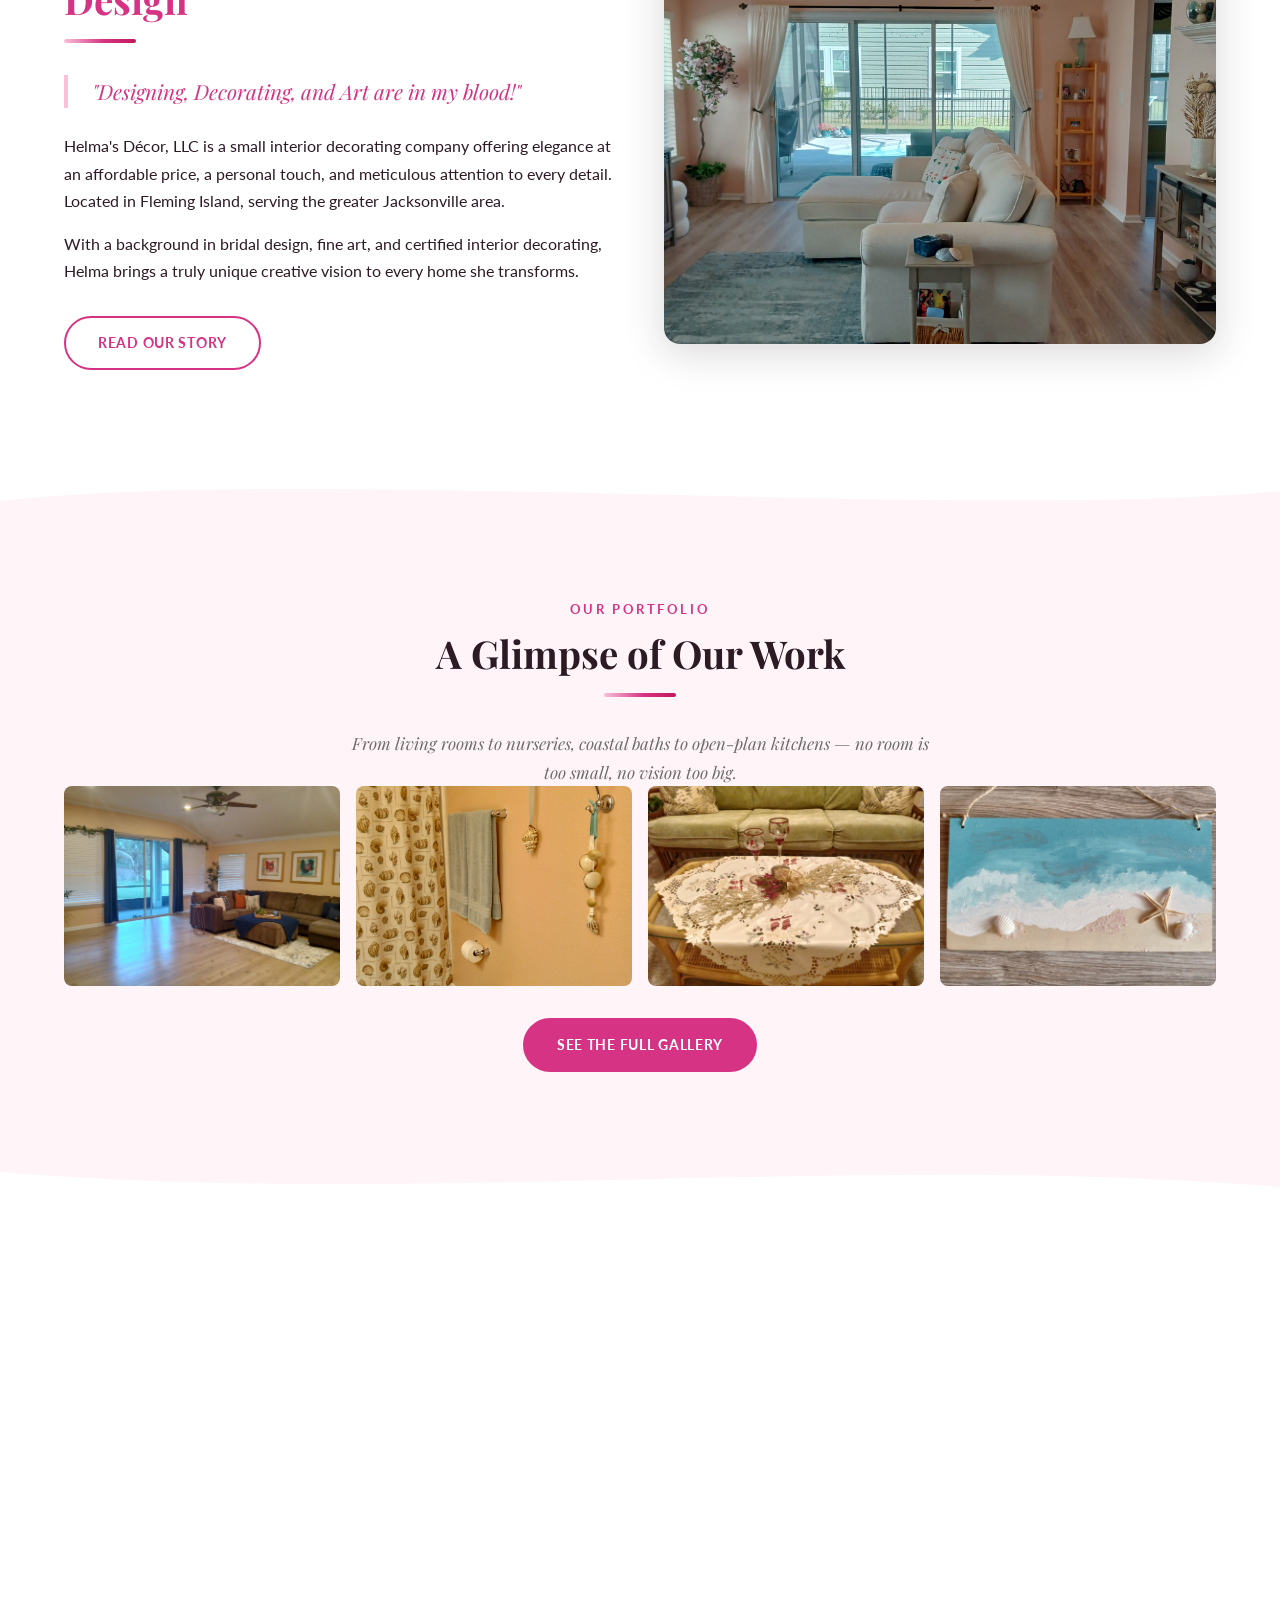
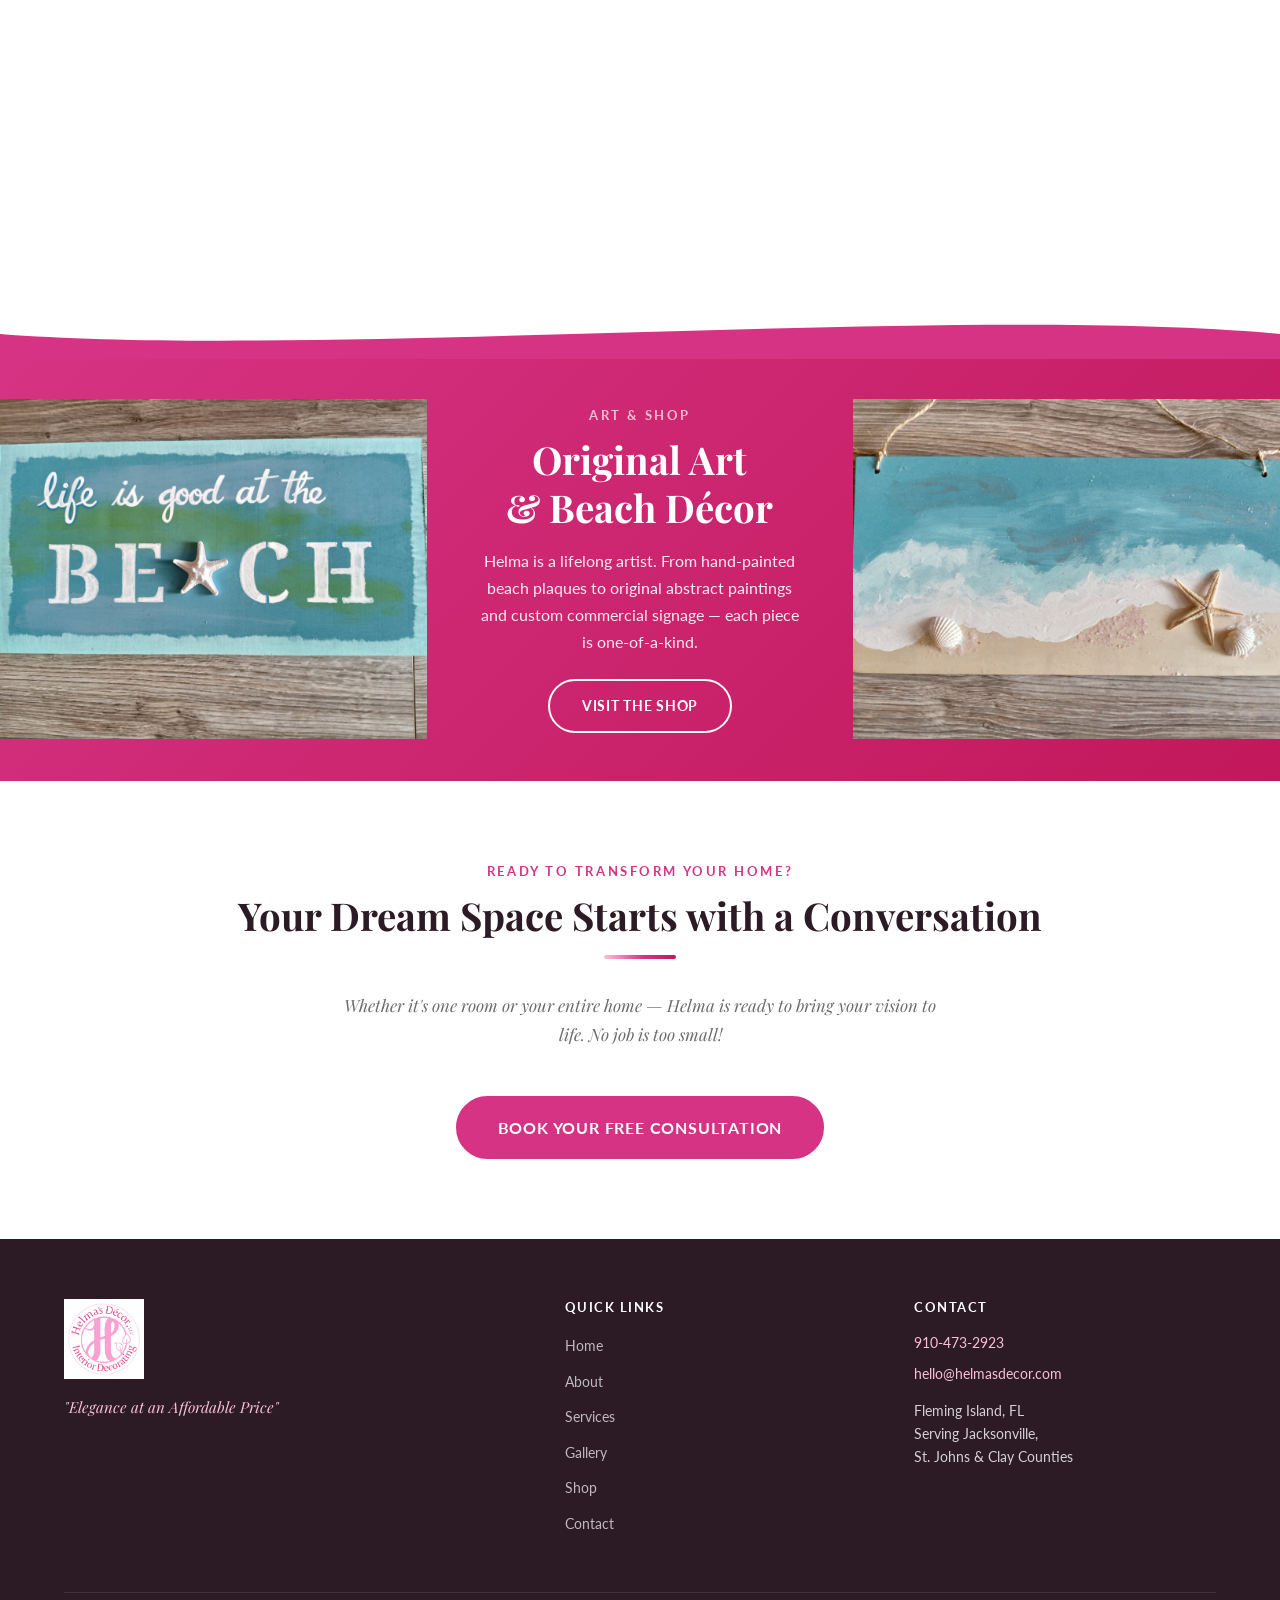
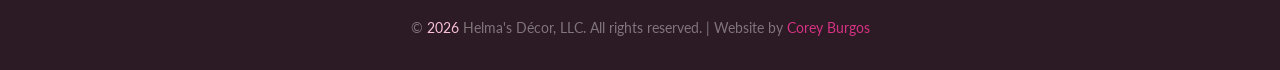
==== commit 658a9595: "Restructure to folder-based URLs, remove .html extensions - Move each page into its own folder (abou" ====
--- a/index.html
+++ b/index.html
@@ -8,26 +8,26 @@
   <link rel="stylesheet" href="https://cdnjs.cloudflare.com/ajax/libs/font-awesome/6.5.1/css/all.min.css" />
   <link rel="stylesheet" href="css/styles.css" />
 </head>
-<body>
+<body data-page="home">
 
   <!-- ======================================================
        NAVIGATION
   ====================================================== -->
   <nav class="navbar">
     <div class="container">
-      <a href="index.html" class="nav-logo">
+      <a href="/" class="nav-logo">
         <img src="images/logo.jpg" alt="Helma's Décor, LLC Logo" />
       </a>
       <button class="hamburger" aria-label="Toggle menu">
         <span></span><span></span><span></span>
       </button>
       <ul class="nav-links">
-        <li><a href="index.html" class="active">Home</a></li>
-        <li><a href="about.html">About</a></li>
-        <li><a href="services.html">Services</a></li>
-        <li><a href="gallery.html">Gallery</a></li>
-        <li><a href="shop.html">Shop</a></li>
-        <li><a href="contact.html" class="btn btn-primary">Contact Us</a></li>
+        <li><a href="/">Home</a></li>
+        <li><a href="about/">About</a></li>
+        <li><a href="services/">Services</a></li>
+        <li><a href="gallery/">Gallery</a></li>
+        <li><a href="shop/">Shop</a></li>
+        <li><a href="contact/" class="btn btn-primary">Contact Us</a></li>
       </ul>
     </div>
   </nav>
@@ -43,8 +43,8 @@
       <h1>Helma's Décor, LLC</h1>
       <p class="hero-tagline">"Elegance at an Affordable Price"</p>
       <div class="hero-buttons">
-        <a href="gallery.html" class="btn btn-outline">View Our Work</a>
-        <a href="contact.html" class="btn btn-primary">Book a Consultation</a>
+        <a href="gallery/" class="btn btn-outline">View Our Work</a>
+        <a href="contact/" class="btn btn-primary">Book a Consultation</a>
       </div>
     </div>
   </section>
@@ -94,7 +94,7 @@
           <blockquote>"Designing, Decorating, and Art are in my blood!"</blockquote>
           <p>Helma's Décor, LLC is a small interior decorating company offering elegance at an affordable price, a personal touch, and meticulous attention to every detail. Located in Fleming Island, serving the greater Jacksonville area.</p>
           <p>With a background in bridal design, fine art, and certified interior decorating, Helma brings a truly unique creative vision to every home she transforms.</p>
-          <a href="about.html" class="btn btn-outline-pink" style="margin-top:1rem;">Read Our Story</a>
+          <a href="about/" class="btn btn-outline-pink" style="margin-top:1rem;">Read Our Story</a>
         </div>
         <div class="fade-in fade-in-delay-1">
           <img src="images/interior-1.jpg" alt="Beautifully decorated living room" class="about-teaser-img" />
@@ -136,7 +136,7 @@
         </div>
       </div>
       <div class="text-center fade-in">
-        <a href="gallery.html" class="btn btn-primary">See the Full Gallery</a>
+        <a href="gallery/" class="btn btn-primary">See the Full Gallery</a>
       </div>
     </div>
   </section>
@@ -185,7 +185,7 @@
         </div>
       </div>
       <div class="text-center fade-in" style="margin-top:2.5rem;">
-        <a href="services.html" class="btn btn-outline-pink">View All Services</a>
+        <a href="services/" class="btn btn-outline-pink">View All Services</a>
       </div>
     </div>
   </section>
@@ -209,7 +209,7 @@
         <p class="section-label" style="color:rgba(255,255,255,0.7);">Art &amp; Shop</p>
         <h2 style="color:white; margin-bottom:1rem;">Original Art<br />&amp; Beach Décor</h2>
         <p style="color:rgba(255,255,255,0.9); margin-bottom:1.5rem;">Helma is a lifelong artist. From hand-painted beach plaques to original abstract paintings and custom commercial signage — each piece is one-of-a-kind.</p>
-        <a href="shop.html" class="btn btn-outline">Visit the Shop</a>
+        <a href="shop/" class="btn btn-outline">Visit the Shop</a>
       </div>
       <div class="art-teaser-img-wrap" style="overflow:hidden;">
         <img src="images/beach-art-3.jpg" alt="Hand-painted beach scene" class="art-teaser-img" />
@@ -226,7 +226,7 @@
       <h2 class="section-title">Your Dream Space Starts with a Conversation</h2>
       <div class="divider"></div>
       <p class="section-subtitle">Whether it's one room or your entire home — Helma is ready to bring your vision to life. No job is too small!</p>
-      <a href="contact.html" class="btn btn-primary" style="font-size:1rem; padding: 1rem 2.5rem;">Book Your Free Consultation</a>
+      <a href="contact/" class="btn btn-primary" style="font-size:1rem; padding: 1rem 2.5rem;">Book Your Free Consultation</a>
     </div>
   </section>
 
@@ -243,12 +243,12 @@
         <div>
           <h4>Quick Links</h4>
           <ul>
-            <li><a href="index.html">Home</a></li>
-            <li><a href="about.html">About</a></li>
-            <li><a href="services.html">Services</a></li>
-            <li><a href="gallery.html">Gallery</a></li>
-            <li><a href="shop.html">Shop</a></li>
-            <li><a href="contact.html">Contact</a></li>
+            <li><a href="/">Home</a></li>
+            <li><a href="about/">About</a></li>
+            <li><a href="services/">Services</a></li>
+            <li><a href="gallery/">Gallery</a></li>
+            <li><a href="shop/">Shop</a></li>
+            <li><a href="contact/">Contact</a></li>
           </ul>
         </div>
         <div class="footer-contact">
--- a/css/styles.css
+++ b/css/styles.css
@@ -1003,6 +1003,11 @@
 /* ============================================================
    Lightbox
    ============================================================ */
+/* Prevents background scroll on desktop when lightbox is open */
+body.lightbox-open {
+  overflow: hidden;
+}
+
 .lightbox {
   display: none;
   position: fixed;
@@ -1011,6 +1016,7 @@
   z-index: 9999;
   align-items: center;
   justify-content: center;
+  touch-action: none;
 }
 
 .lightbox.open {
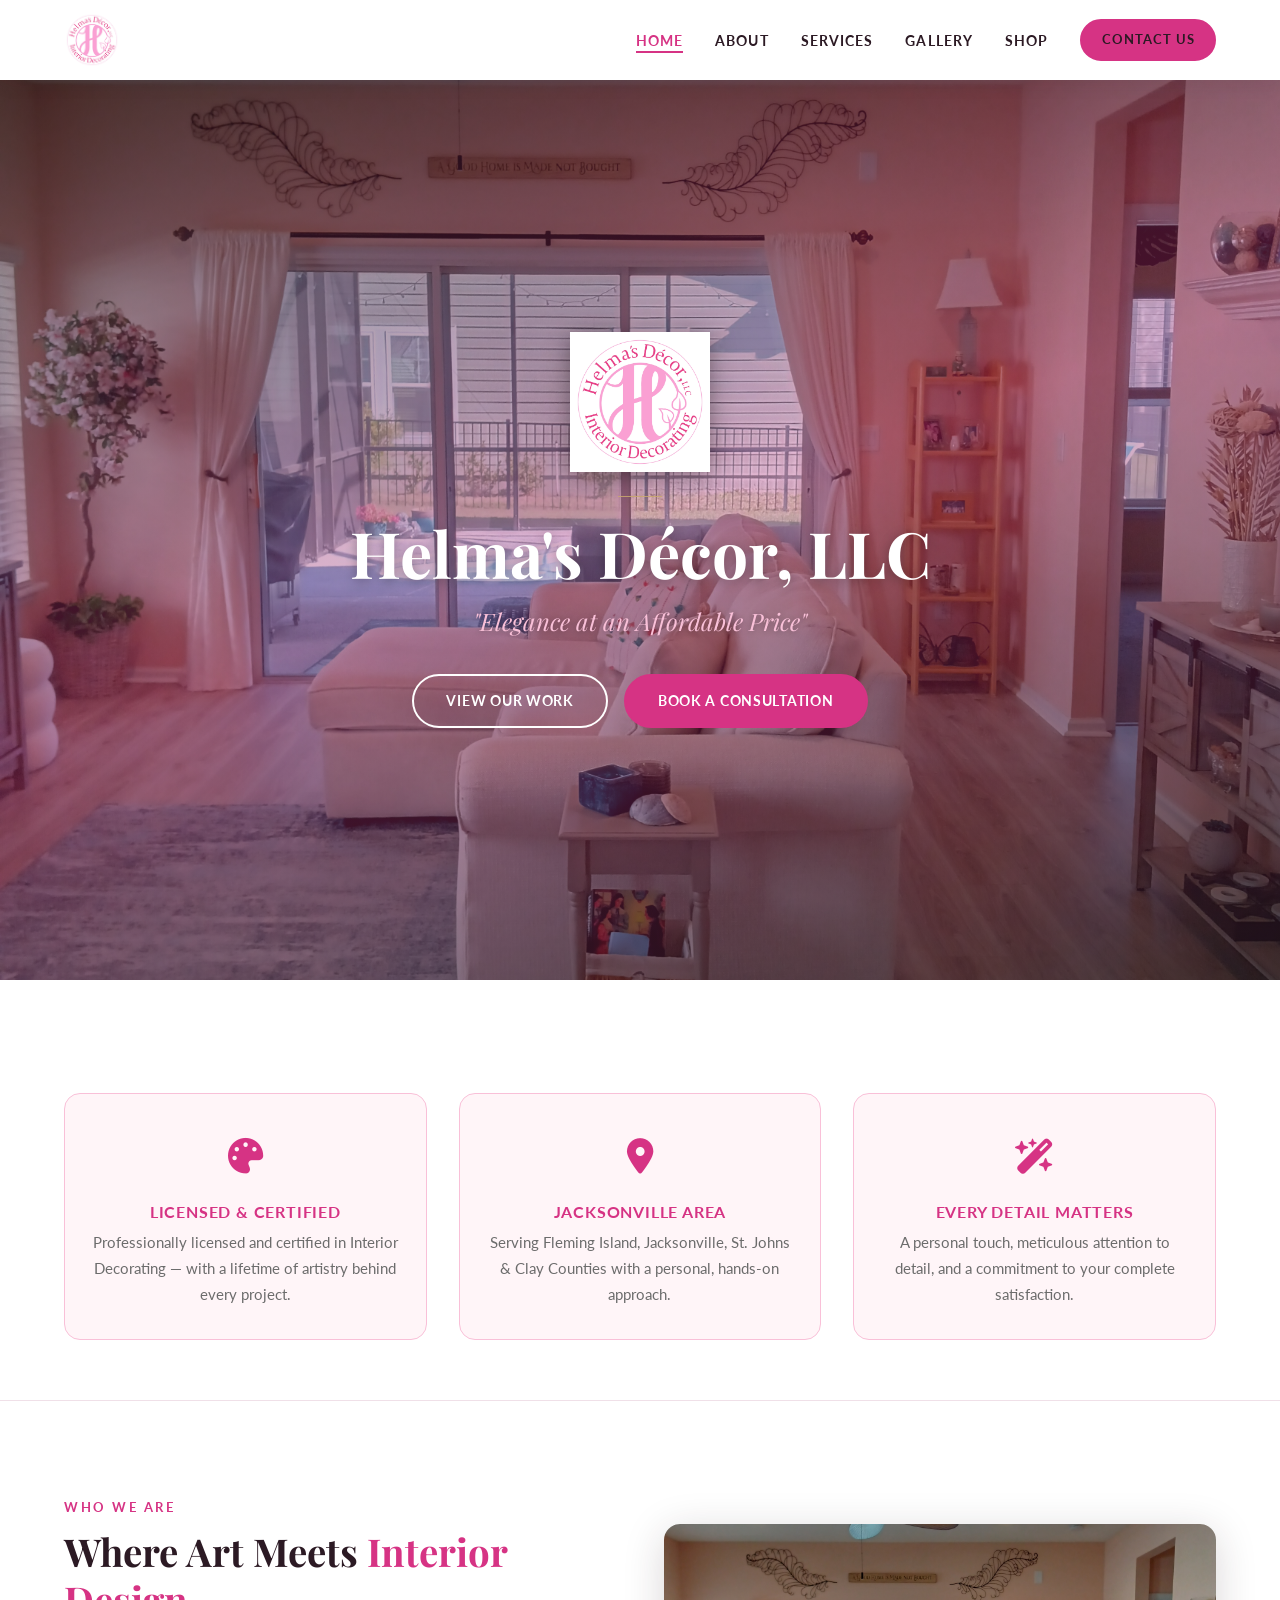
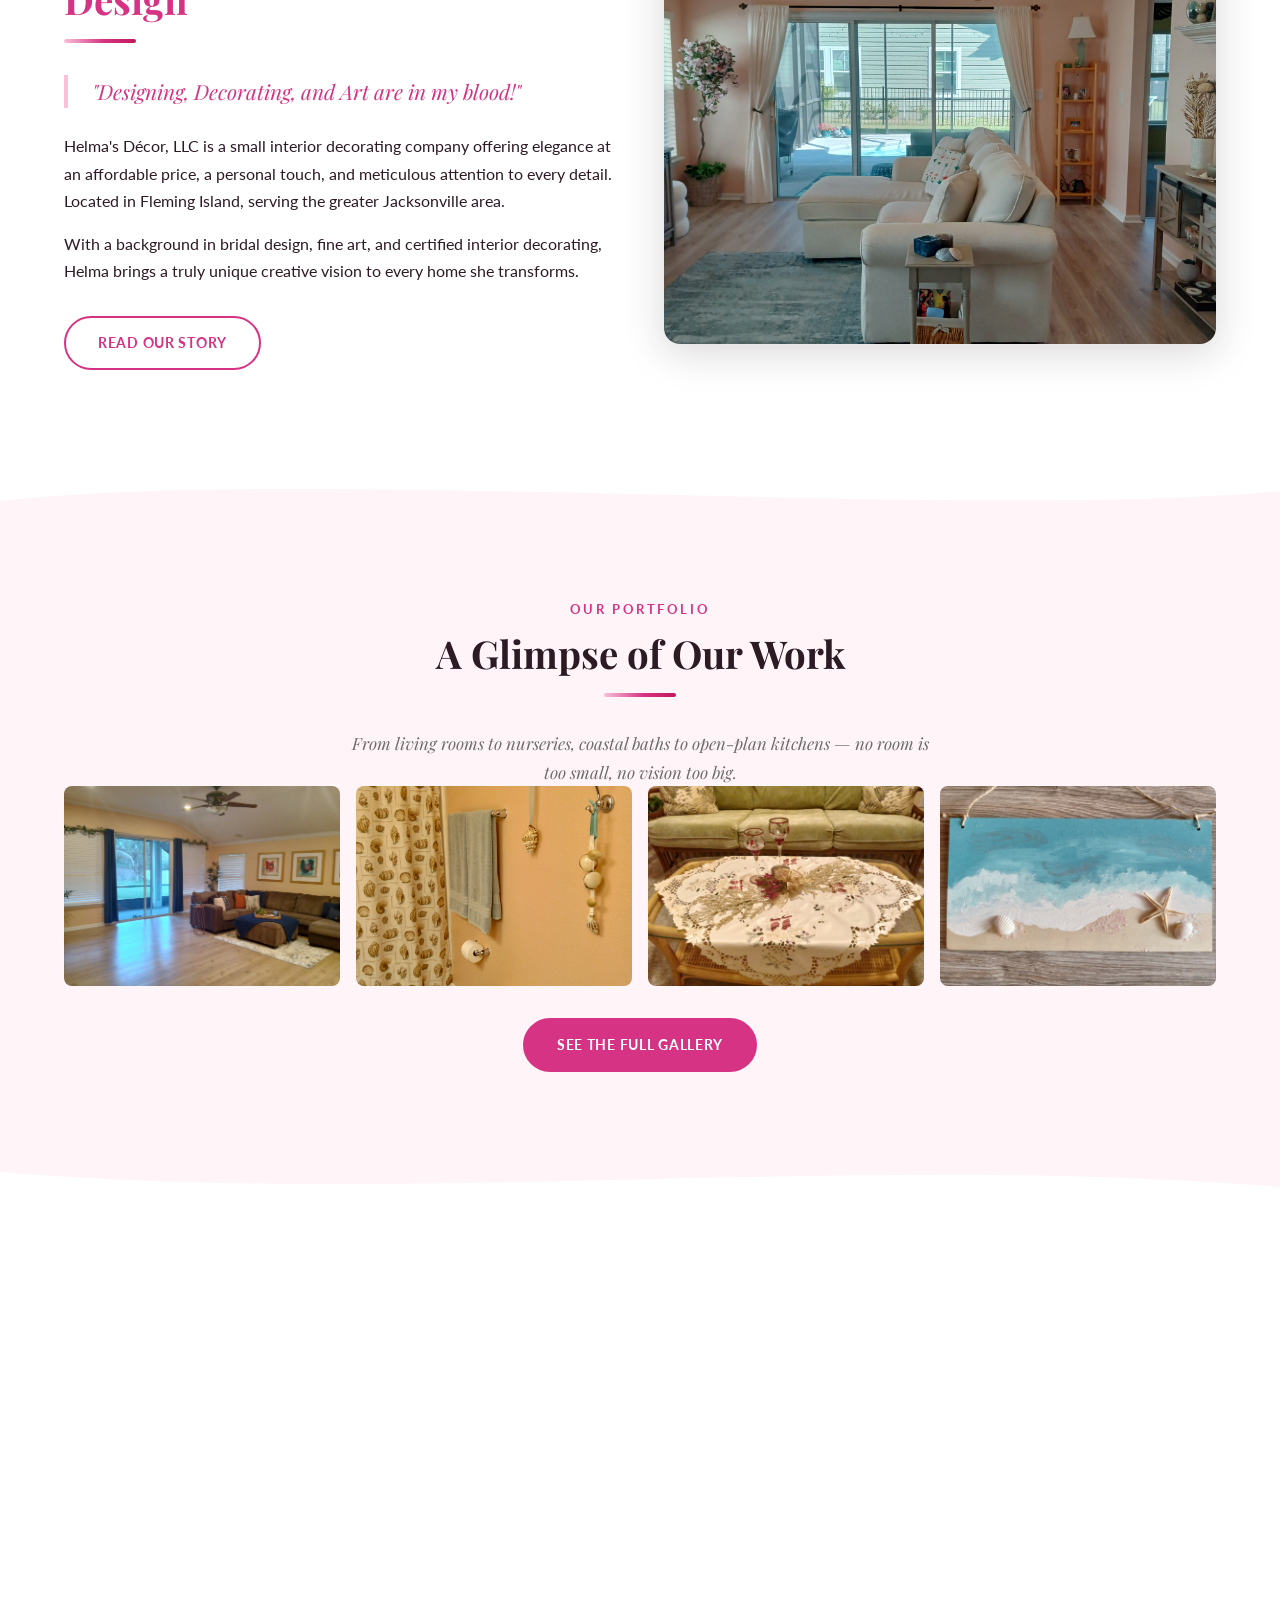
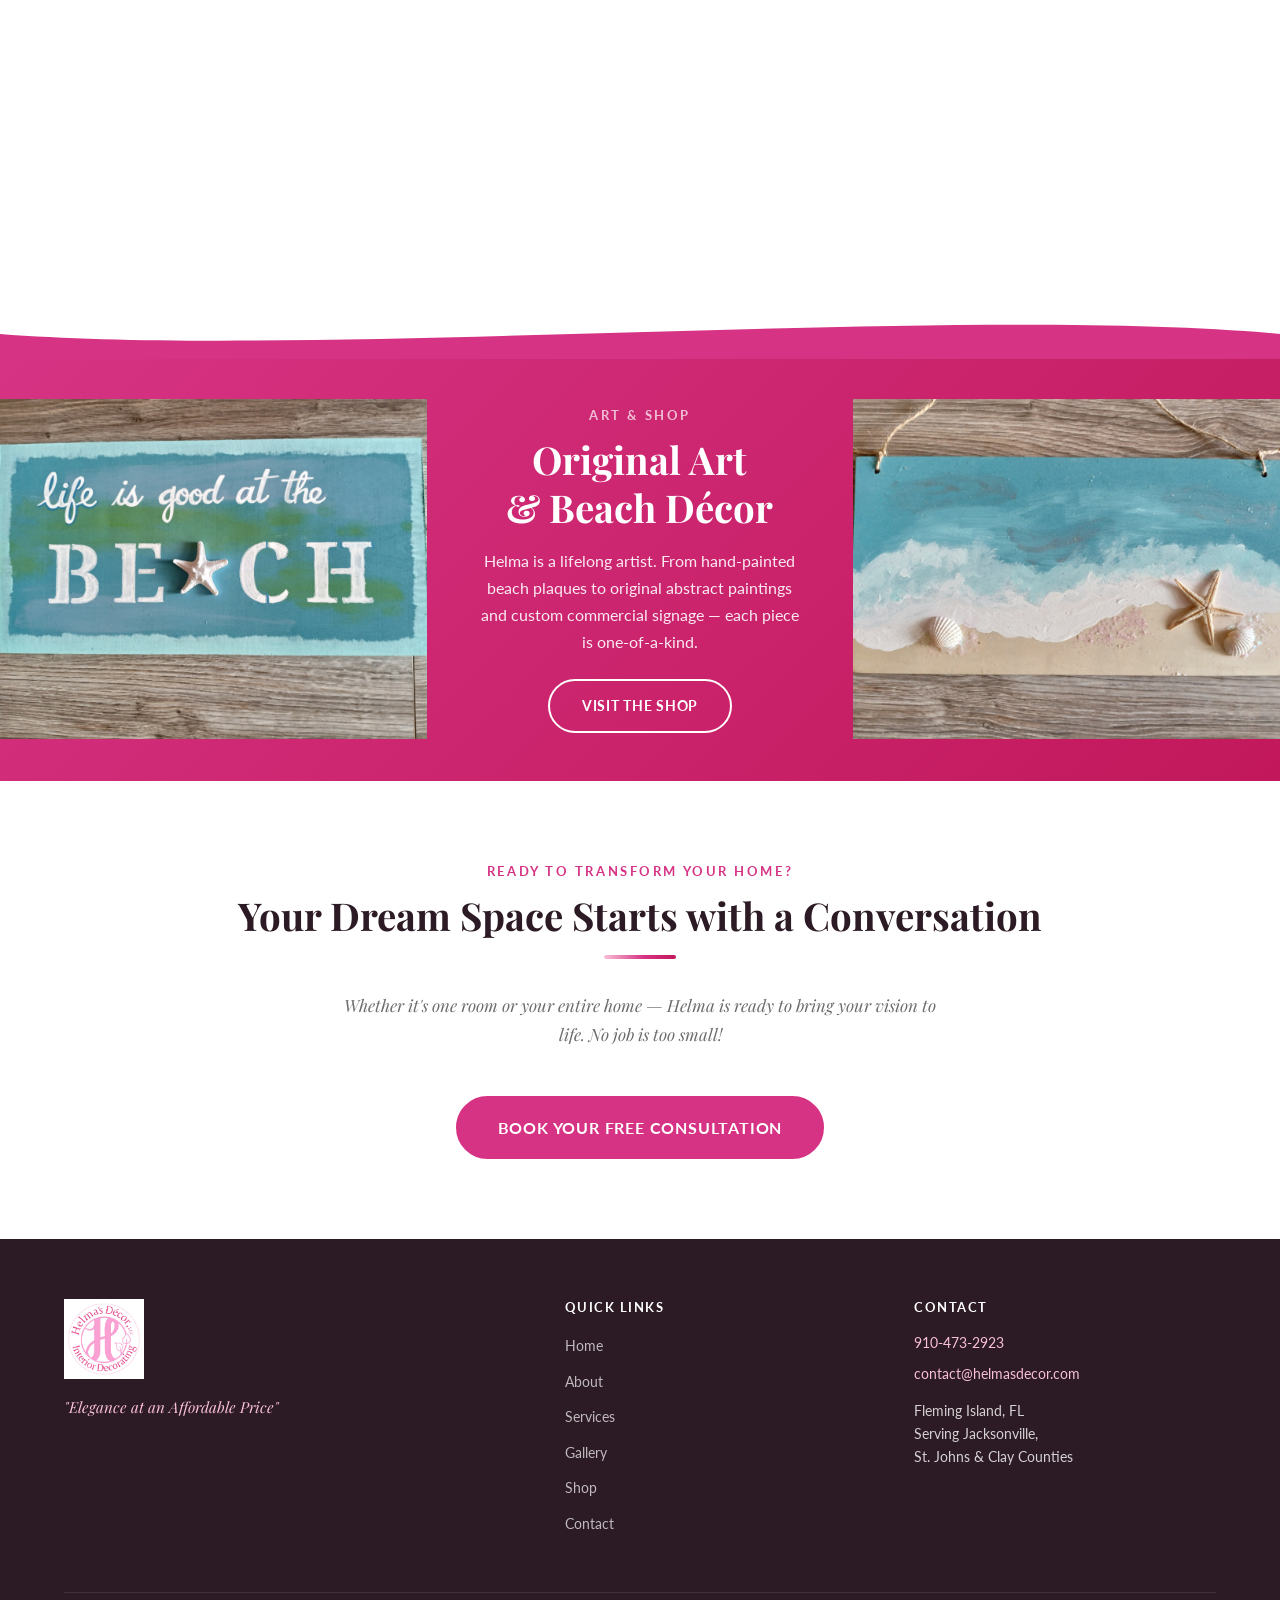
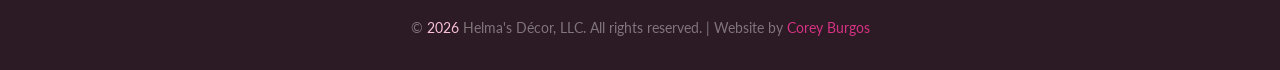
==== commit 89968fb4: "Update email to contact@helmasdecor.com across all pages Co-Authored-By: Claude Sonnet 4.6 <noreply@" ====
--- a/index.html
+++ b/index.html
@@ -254,7 +254,7 @@
         <div class="footer-contact">
           <h4>Contact</h4>
           <p><a href="tel:9104732923">910-473-2923</a></p>
-          <p><a href="mailto:hello@helmasdecor.com">hello@helmasdecor.com</a></p>
+          <p><a href="mailto:contact@helmasdecor.com">contact@helmasdecor.com</a></p>
           <p style="margin-top:0.8rem; font-size:0.85rem;">Fleming Island, FL<br />Serving Jacksonville,<br />St. Johns &amp; Clay Counties</p>
         </div>
       </div>
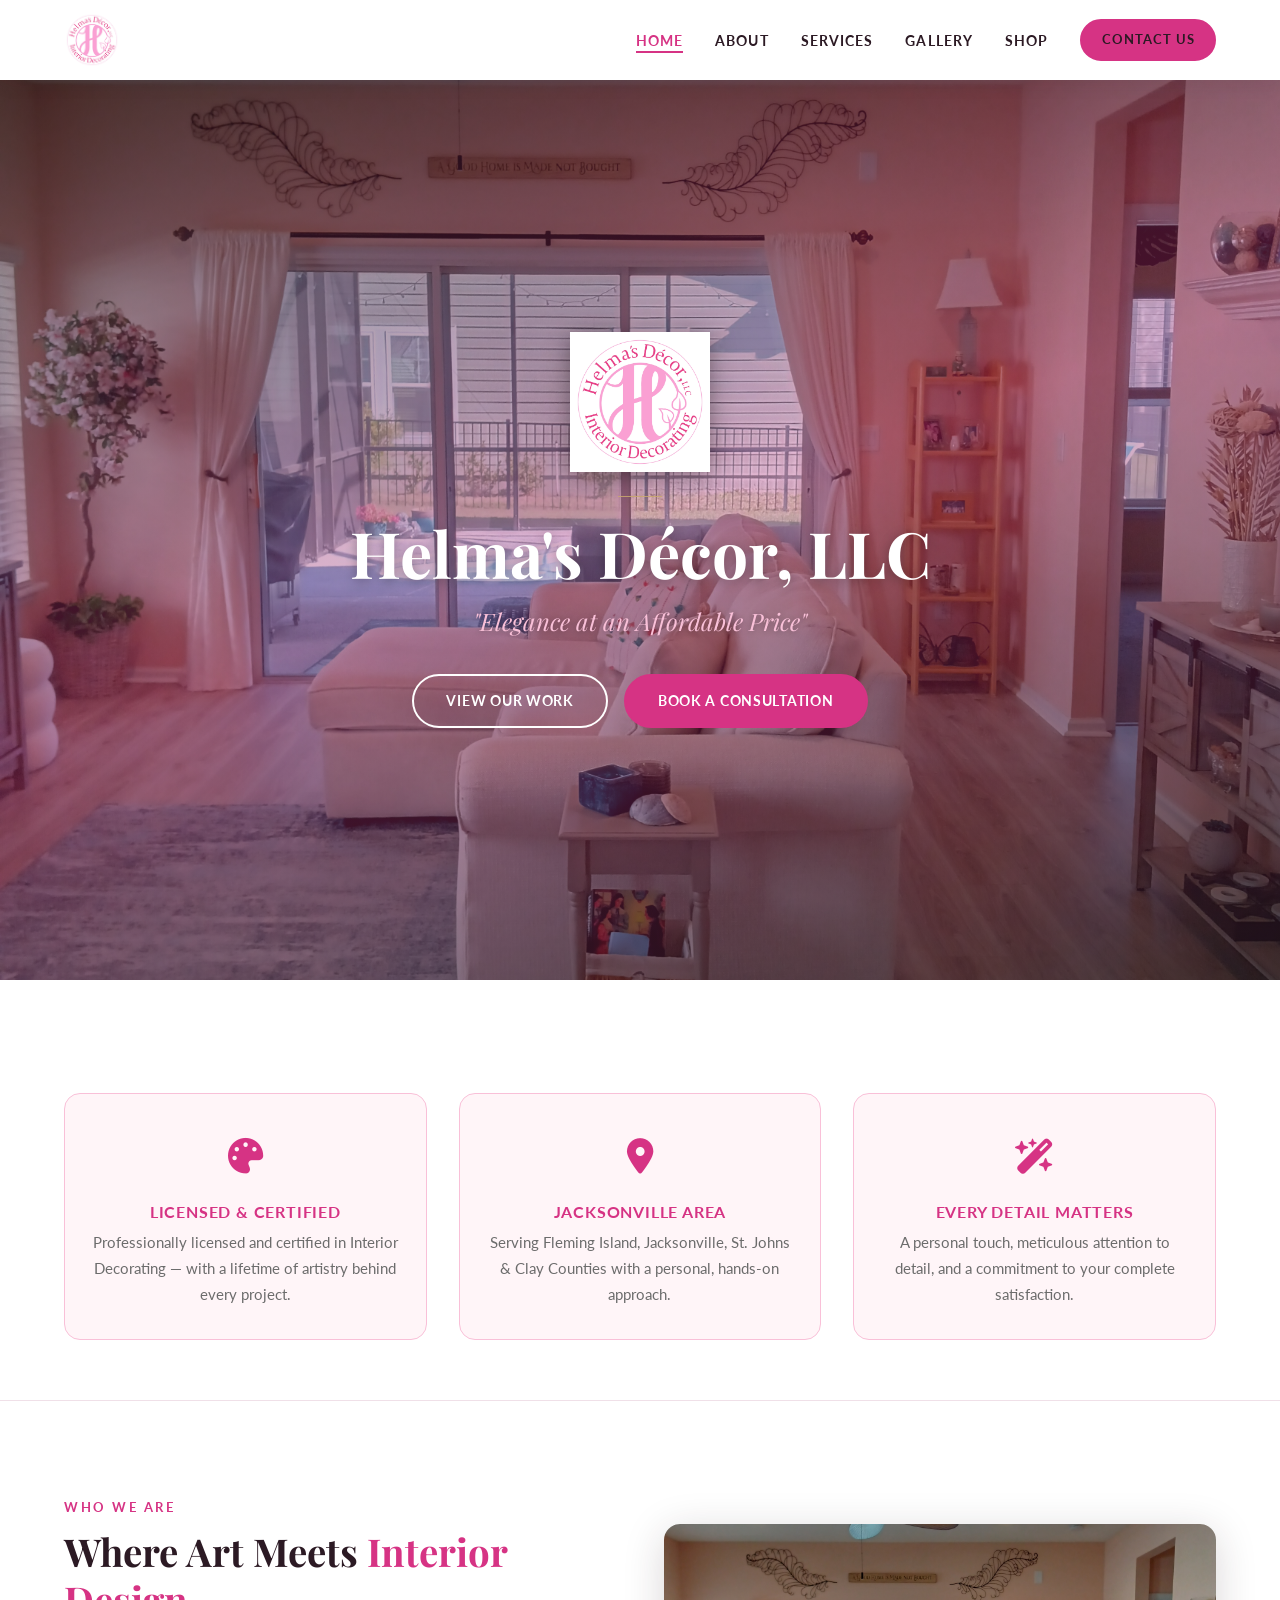
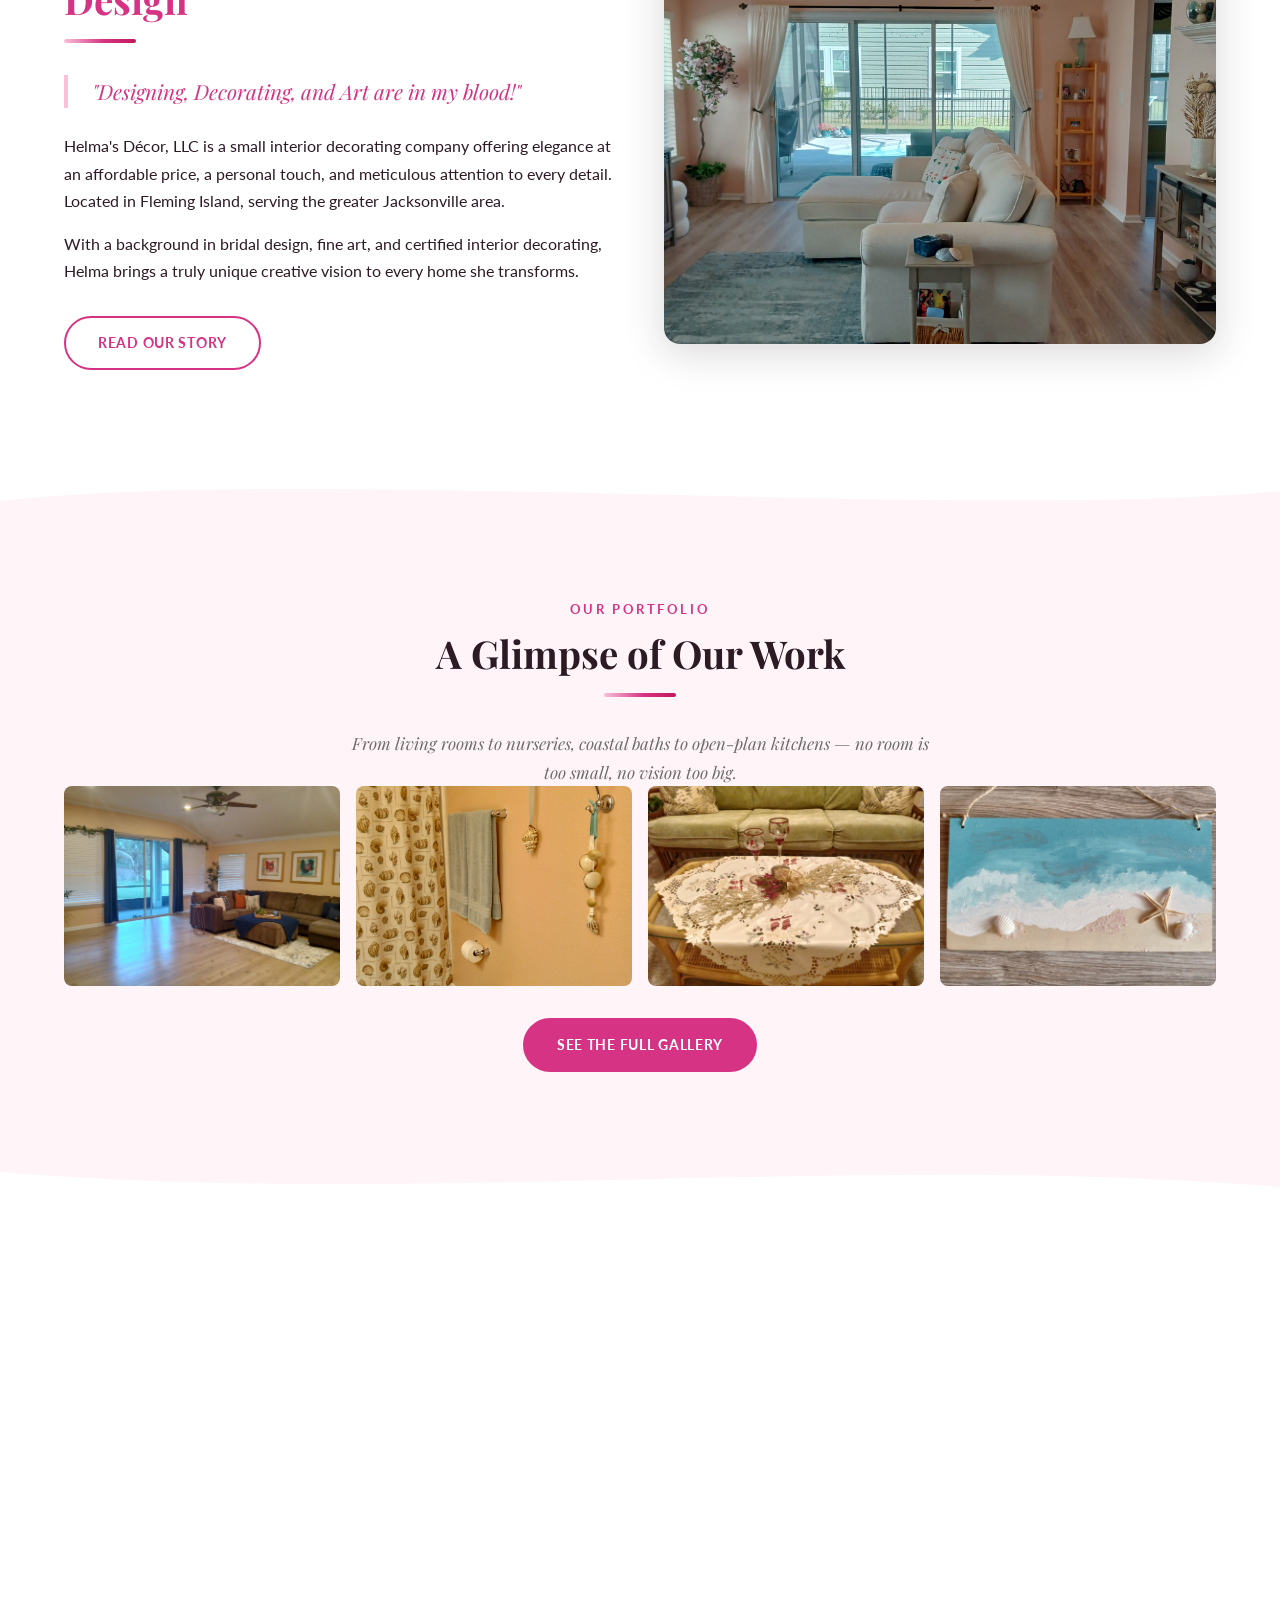
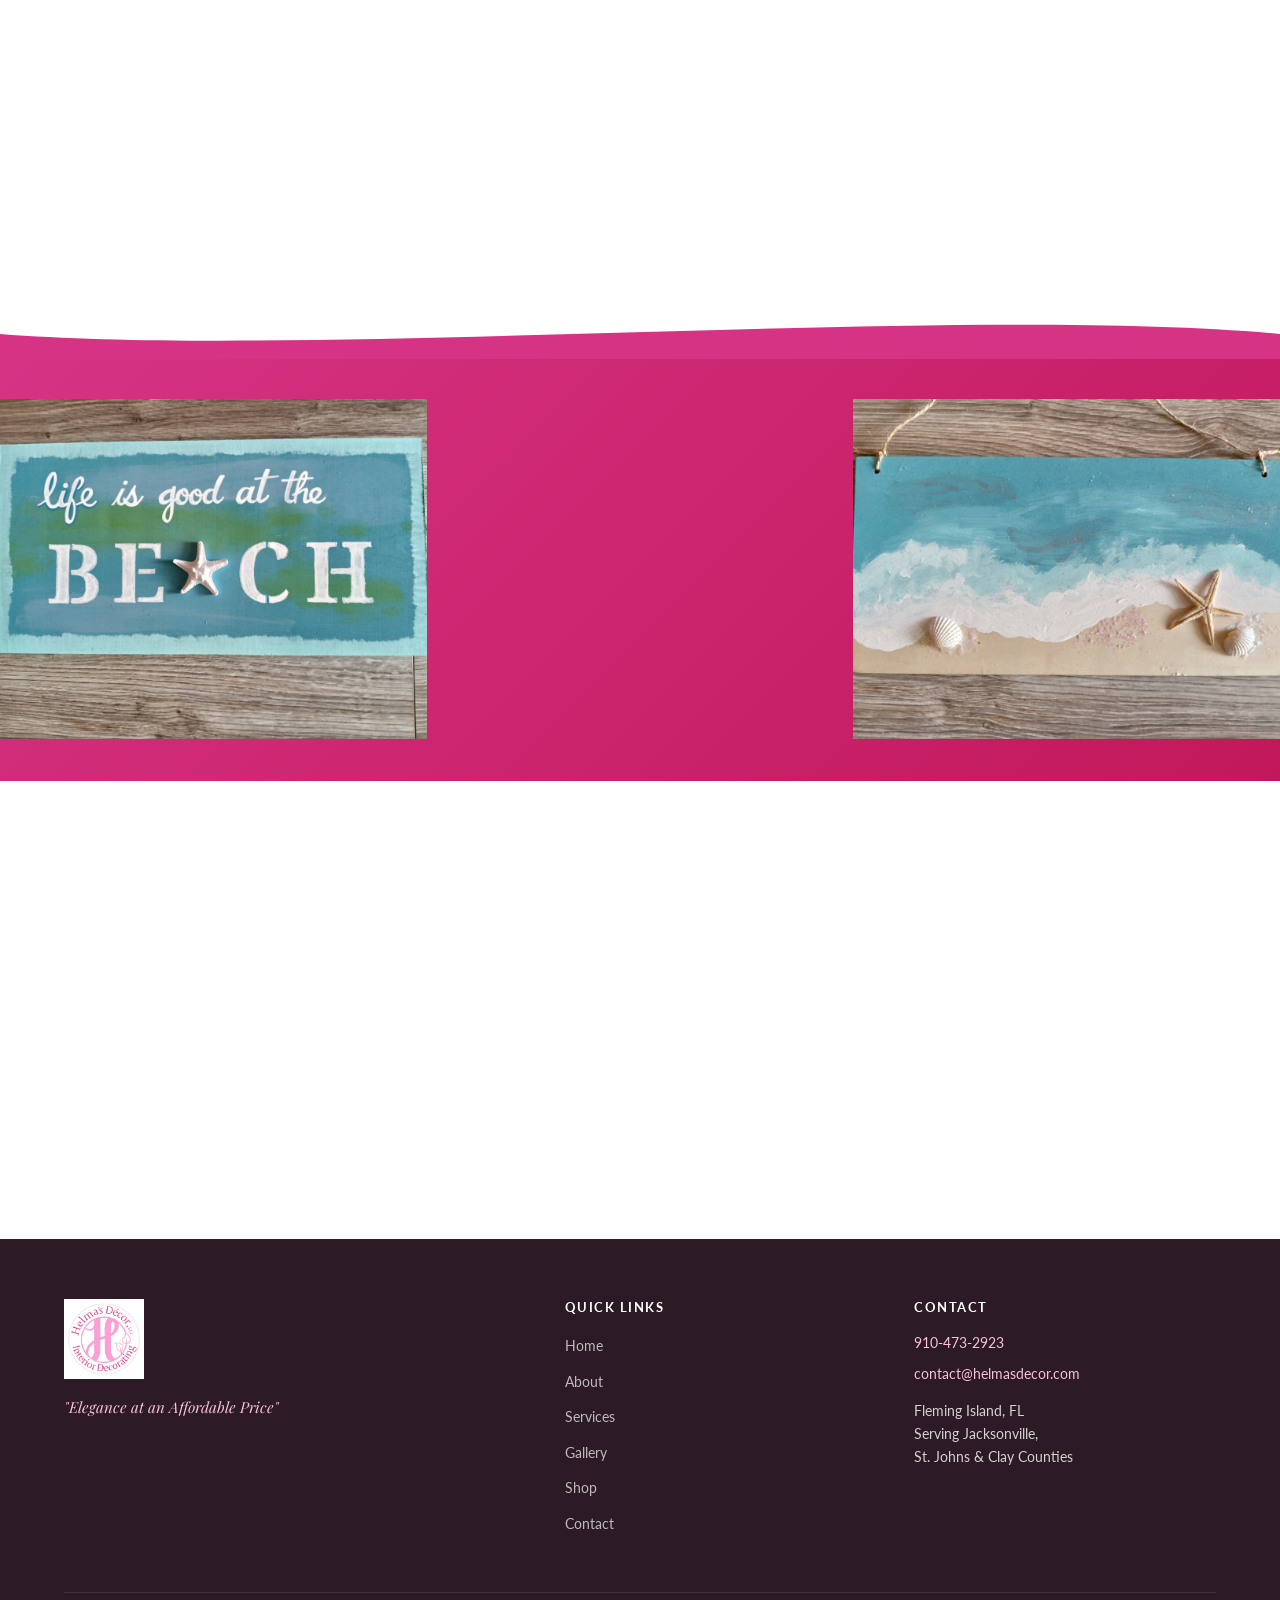
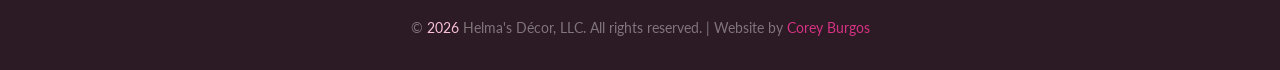
==== commit 8b629b67: "Add favicon, harden contact.php, fix SMTP sender path - Add logo.jpg as favicon across all 6 pages -" ====
--- a/index.html
+++ b/index.html
@@ -6,6 +6,7 @@
   <title>Helma's Décor, LLC — Interior Decorating | Fleming Island, FL</title>
   <meta name="description" content="Helma's Décor, LLC offers elegance at an affordable price. Licensed interior decorating services in the Jacksonville, St. Johns & Clay County areas." />
   <link rel="stylesheet" href="https://cdnjs.cloudflare.com/ajax/libs/font-awesome/6.5.1/css/all.min.css" />
+  <link rel="icon" href="/images/logo.jpg" type="image/jpeg" />
   <link rel="stylesheet" href="css/styles.css" />
 </head>
 <body data-page="home">
